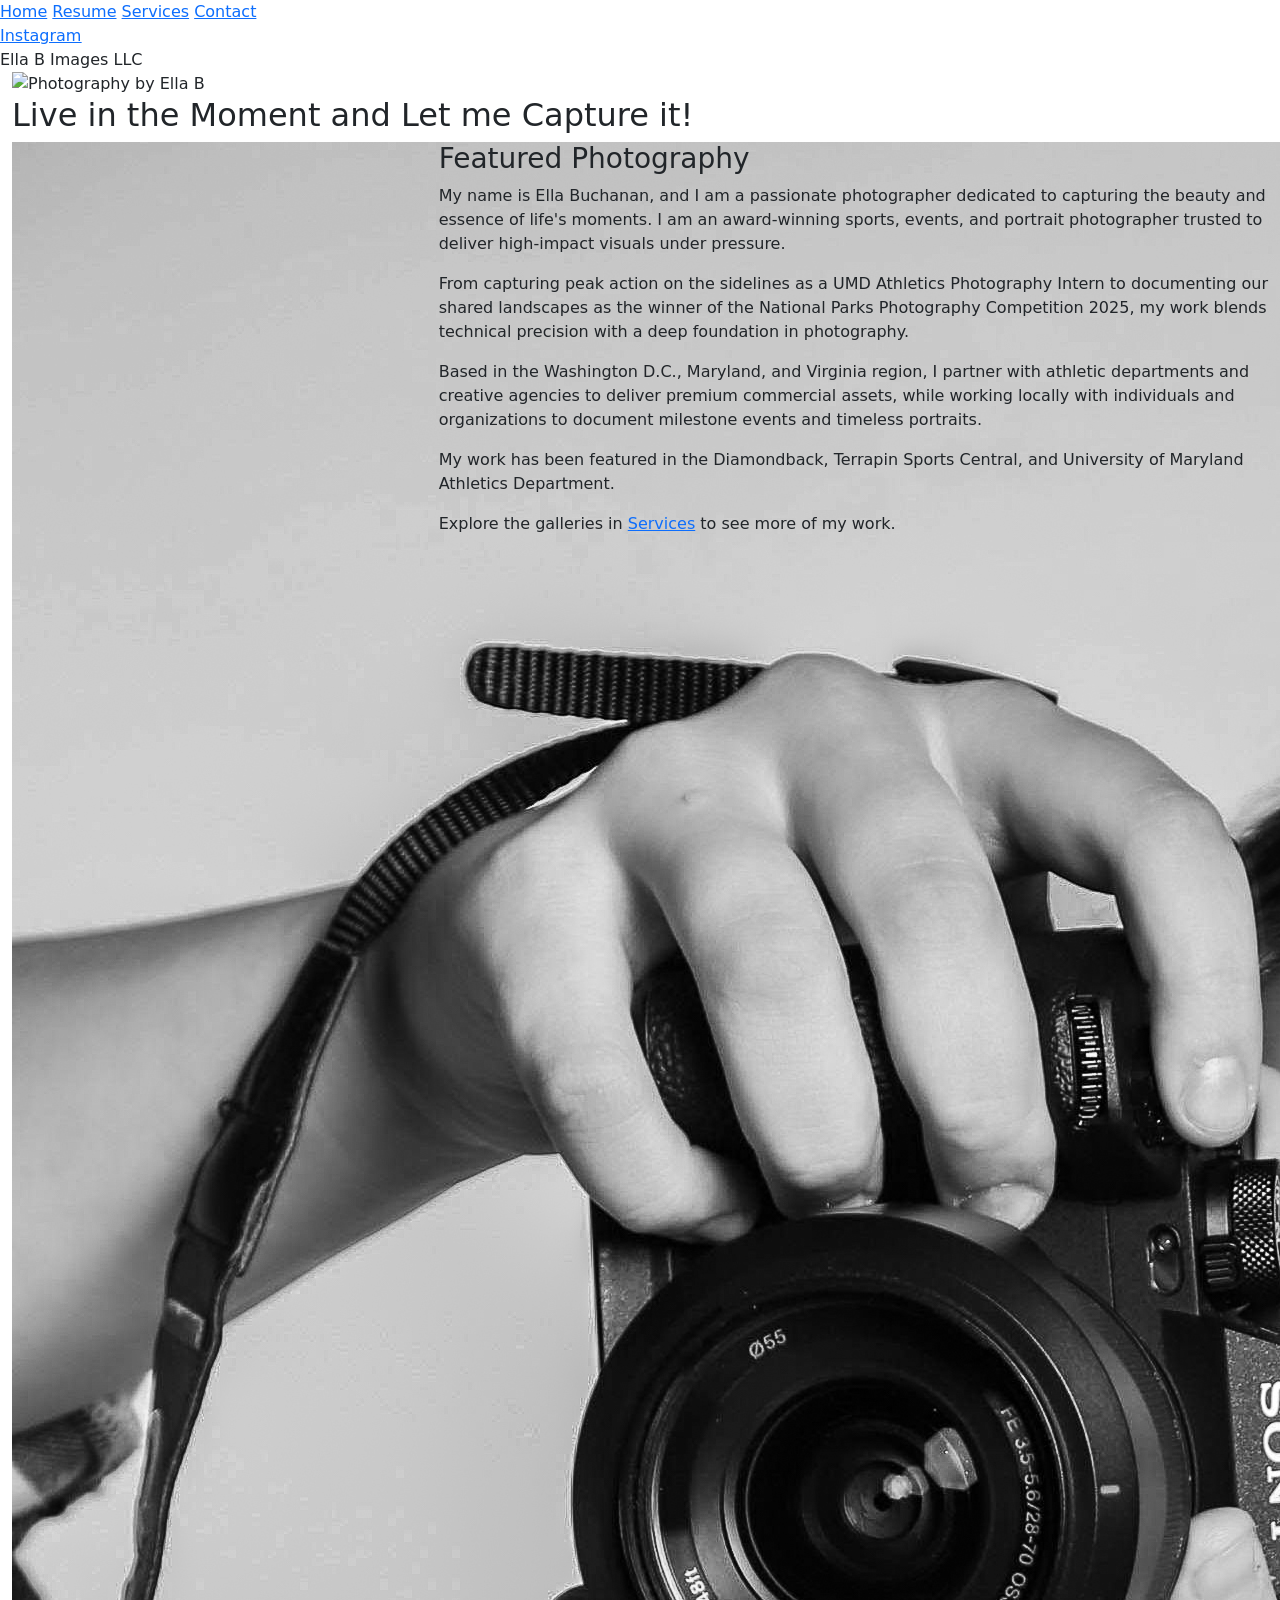
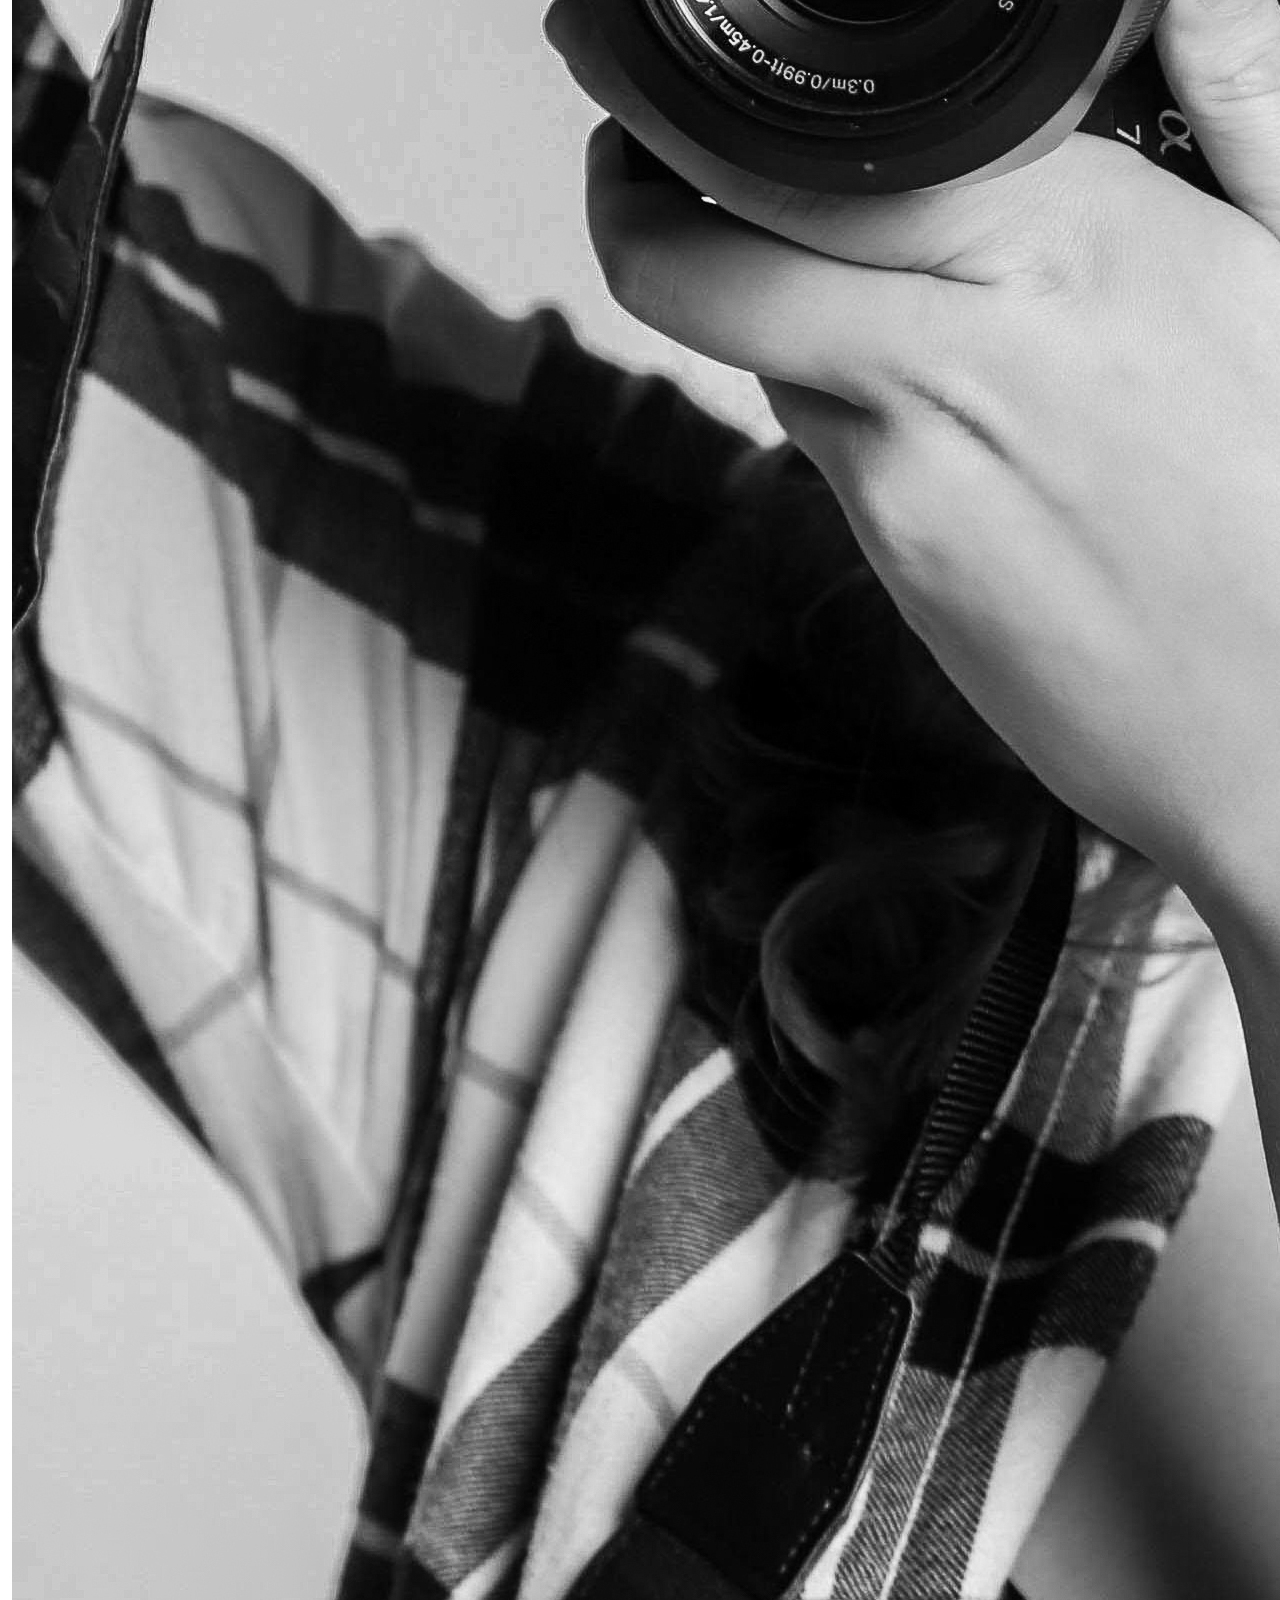
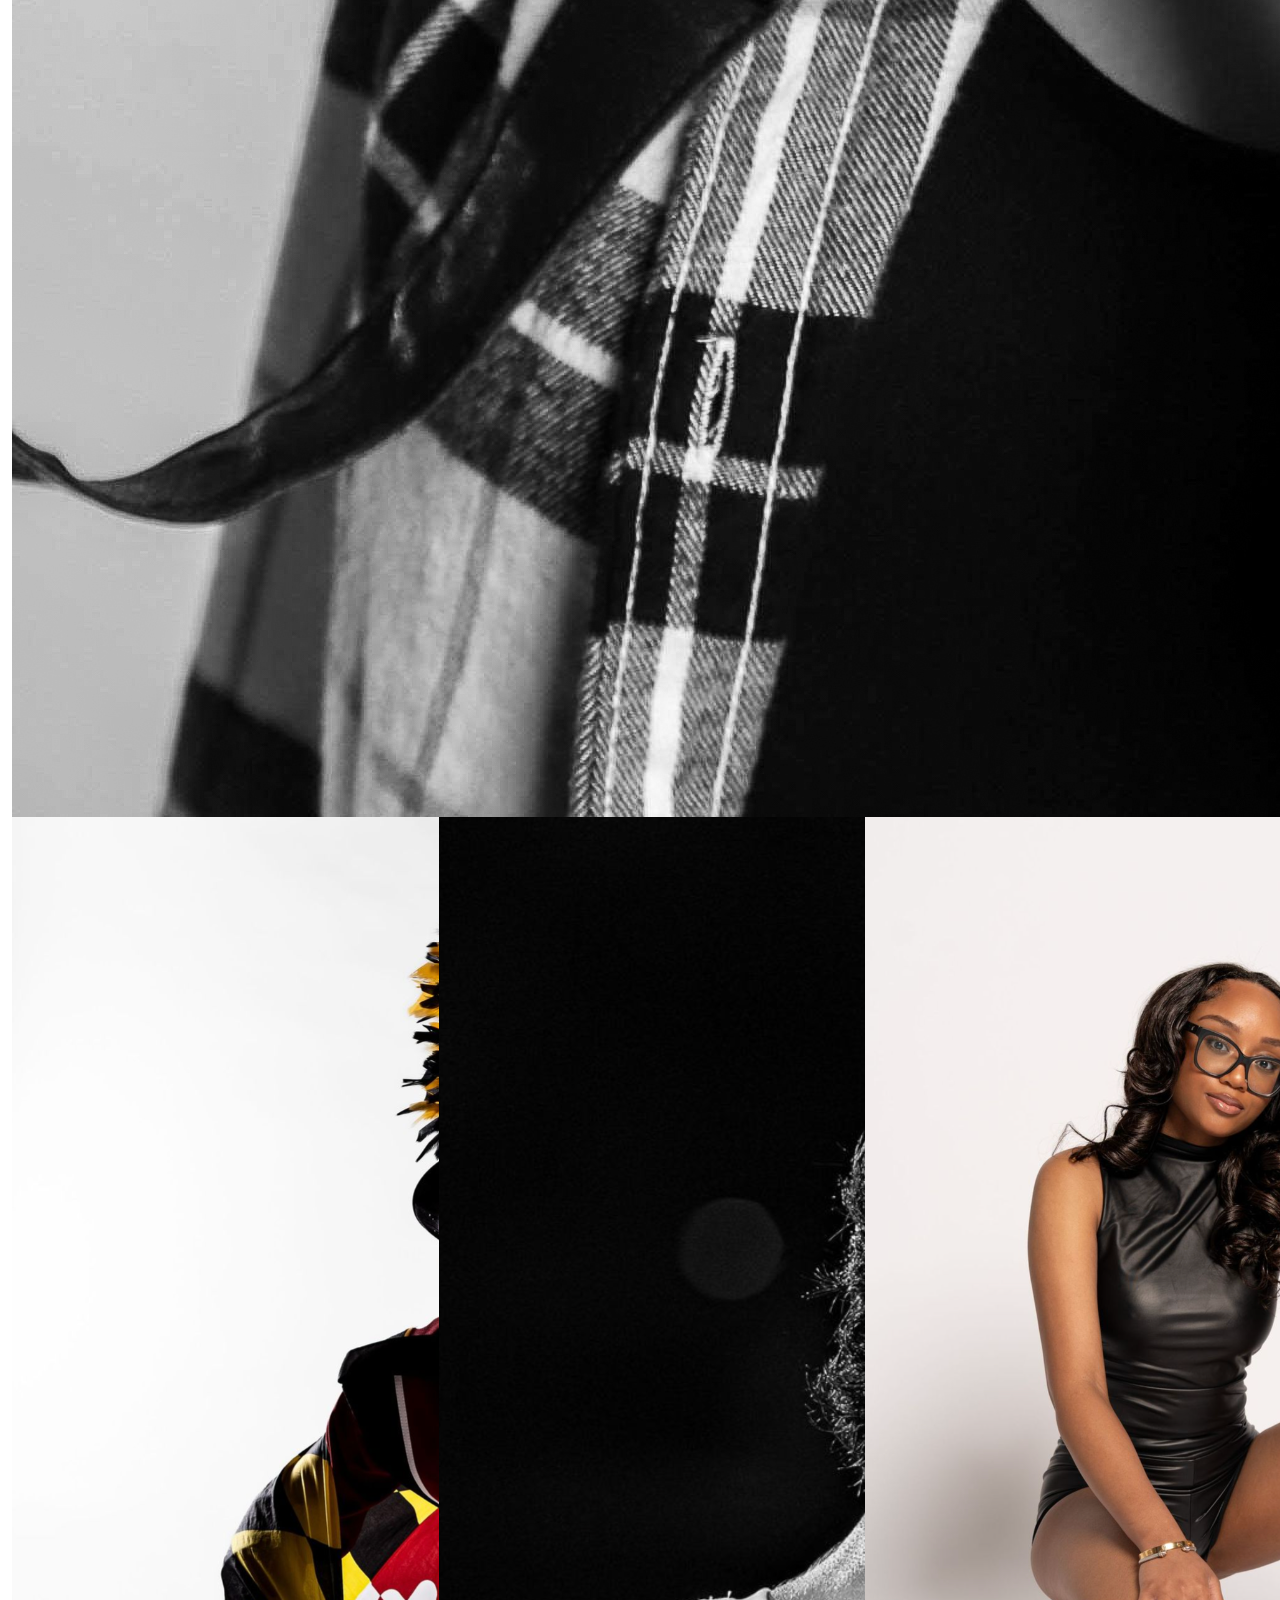
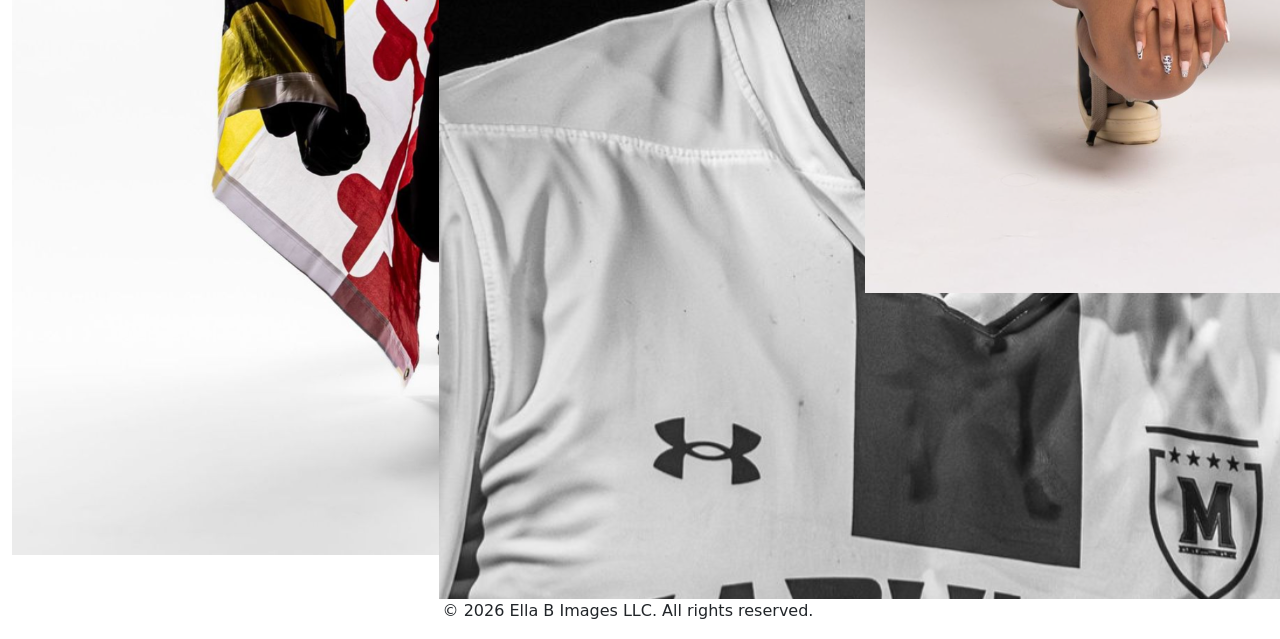
==== projects/Portfolio/index.html @ 908807fe "Portfolio" ====
<!DOCTYPE html>
<html lang="en">
<head>
    <meta charset="UTF-8">
    <meta name="viewport" content="width=device-width, initial-scale=1.0">
    <title>Ella Buchanan Portfolio</title>
    <meta name="description" content="Photography Website and Portfolio of Ella Buchanan">
    <link href="https://cdn.jsdelivr.net/npm/bootstrap@5.3.8/dist/css/bootstrap.min.css" rel="stylesheet"
        integrity="sha384-sRIl4kxILFvY47J16cr9ZwB07vP4J8+LH7qKQnuqkuIAvNWLzeN8tE5YBujZqJLB" crossorigin="anonymous">
    <link rel="stylesheet" href="site/css/style.css">
    <script src="https://cdn.jsdelivr.net/npm/@popperjs/core@2.11.8/dist/umd/popper.min.js"
        integrity="sha384-I7E8VVD/ismYTF4hNIPjVp/Zjvgyol6VFvRkX/vR+Vc4jQkC+hVqc2pM8ODewa9r"
        crossorigin="anonymous"></script>
    <script src="https://cdn.jsdelivr.net/npm/bootstrap@5.3.8/dist/js/bootstrap.min.js"
        integrity="sha384-G/EV+4j2dNv+tEPo3++6LCgdCROaejBqfUeNjuKAiuXbjrxilcCdDz6ZAVfHWe1Y"
        crossorigin="anonymous"></script>
</head>
<body>
    <nav>
        <div class="nav-links">
            <a href="#">Home</a>
            <a href="Resume/">Resume</a>
            <a href="Services/">Services</a>
            <a href="Contact/">Contact</a>
        </div>
        <div class="nav-instagram">
            <a href="https://www.instagram.com/ellab_images/" target="_blank"><u>Instagram</u></a>
        </div>
        <div class="nav-brand">
            Ella B Images LLC
        </div>
    </nav>
    <section class="container-fluid bg-burgundy">
        <div class="row">
            <img src="/projects/Portfolio/Site/img/dance1.jpg" alt="Photography by Ella B" class="homepage-photo">
        </div>
        <h2>Live in the Moment and Let me Capture it!</h2>
    </section>
    <section class="container-fluid bg-cream">
        <div class="row">
            <div class="col-md-4">
                <img src="/projects/Portfolio/Site/img/Headshot.jpg" alt="Featured photography">
            </div>
            <div class="col-md-8">
                <h3>Featured Photography</h3>
                <p>
                    My name is Ella Buchanan, and I am a passionate photographer dedicated to capturing the beauty and
                    essence of life's moments. I am an award-winning sports, events, and portrait photographer trusted
                    to deliver high-impact visuals under pressure.
                </p>
                <p> From capturing peak action on the sidelines as a UMD Athletics Photography Intern to documenting our
                    shared landscapes as the winner of the National Parks Photography Competition 2025, my work blends
                    technical precision with a deep foundation in photography.
                </p>
                <p>
                    Based in the Washington D.C., Maryland, and Virginia region, I partner with athletic departments and
                    creative agencies to deliver premium commercial assets, while working locally with individuals and
                    organizations to document milestone events and timeless portraits.
                </p>
                <p>My work has been featured in the Diamondback, Terrapin Sports Central, and University of Maryland
                    Athletics Department.
                <p>Explore the galleries in <a href="/projects/Portfolio/Services/index.html">Services</a> to see more
                    of my work.</p>
            </div>
        </div>
    </section>
    <section class="container-fluid bg-burgundy">
        <div class="row">
            <div class="col-md-4">
                <img src="/projects/Portfolio/Site/img/band1.jpg" class="featured-photo photo-border"
                    alt="Featured photo 1">
            </div>
            <div class="col-md-4">
                <img src="/projects/Portfolio/Site/img/soccer1.jpg" class="featured-photo photo-border"
                    alt="Featured photo 2">
            </div>
            <div class="col-md-4">
                <img src="/projects/Portfolio/Site/img/bailei1.jpg" class="featured-photo photo-border"
                    alt="Featured photo 3">
            </div>
        </div>
    </section>
    <footer class="container-fluid bg-cream text-cream">
        <div class="row">
            <div class="row">
                <div class="col-12 text-center">
                    <p>&copy; 2026 Ella B Images LLC. All rights reserved.</p>
                </div>
            </div>
    </footer>
</body>
</html>
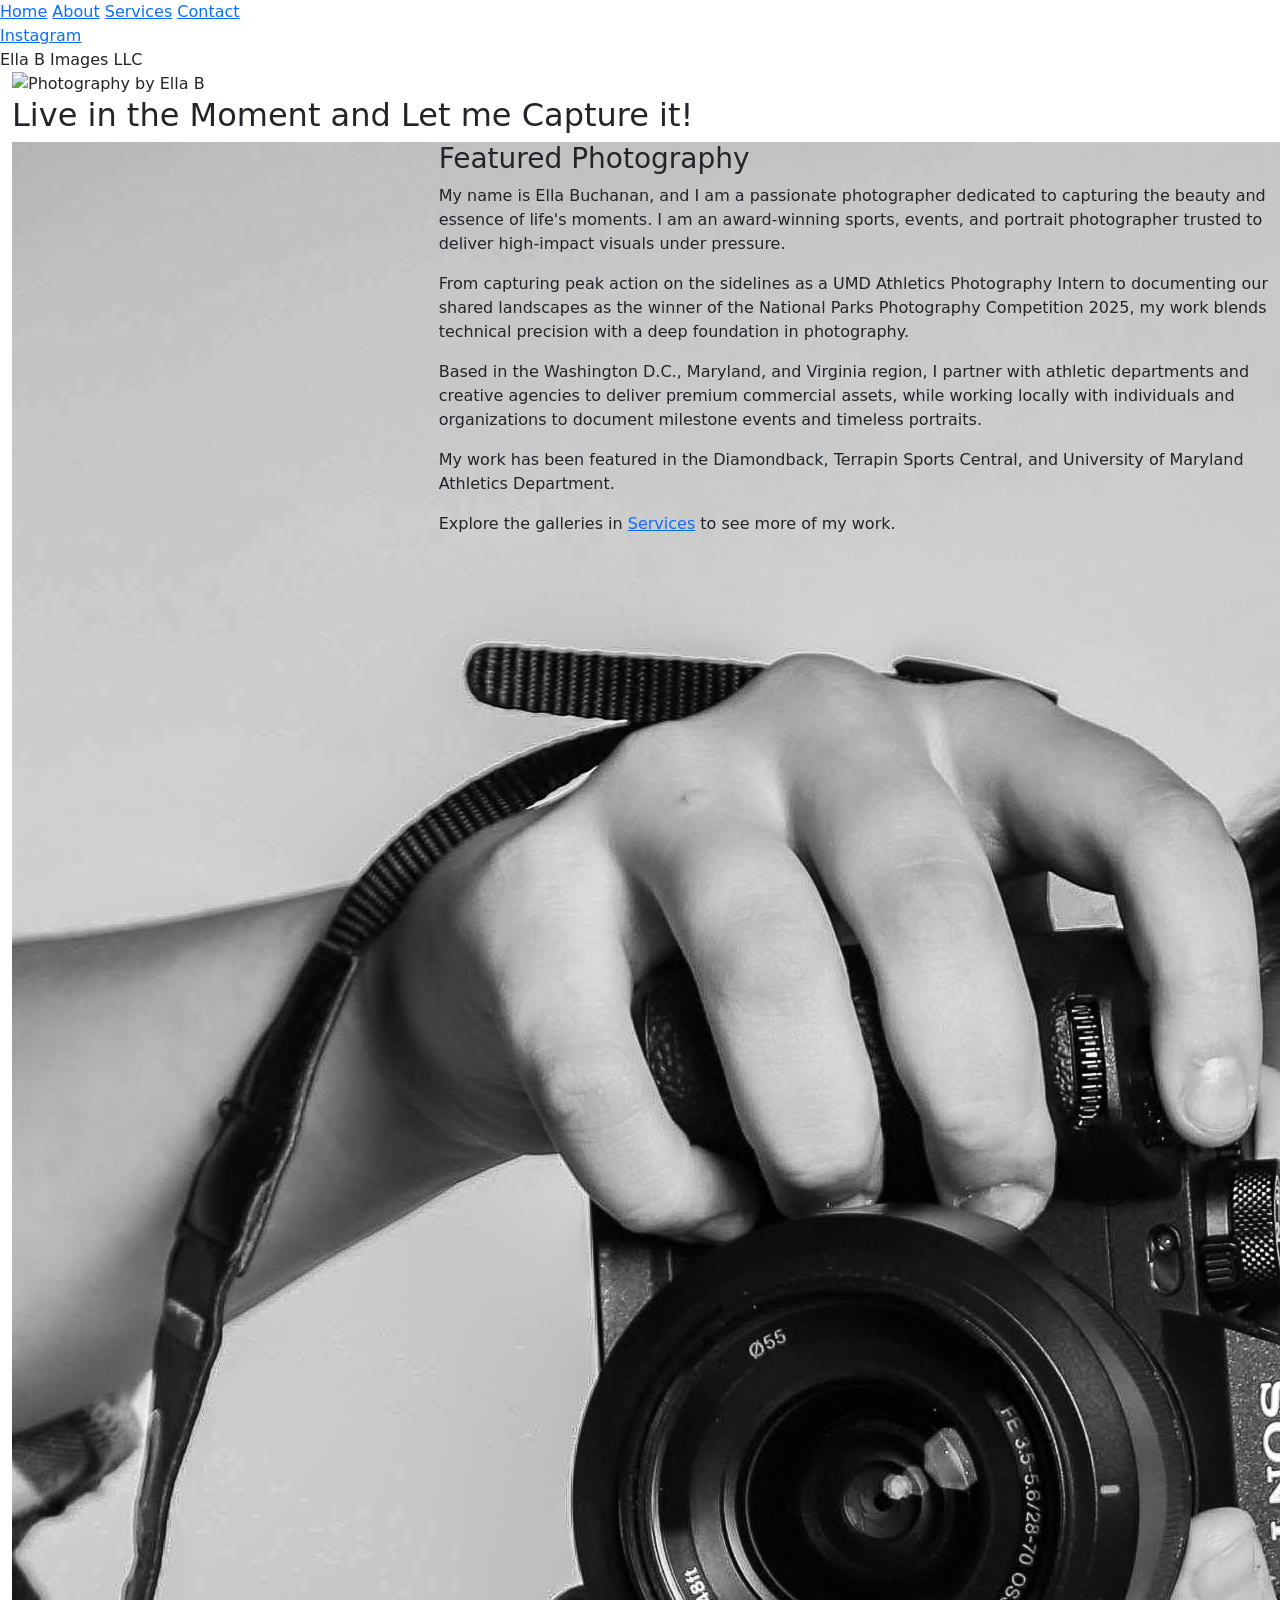
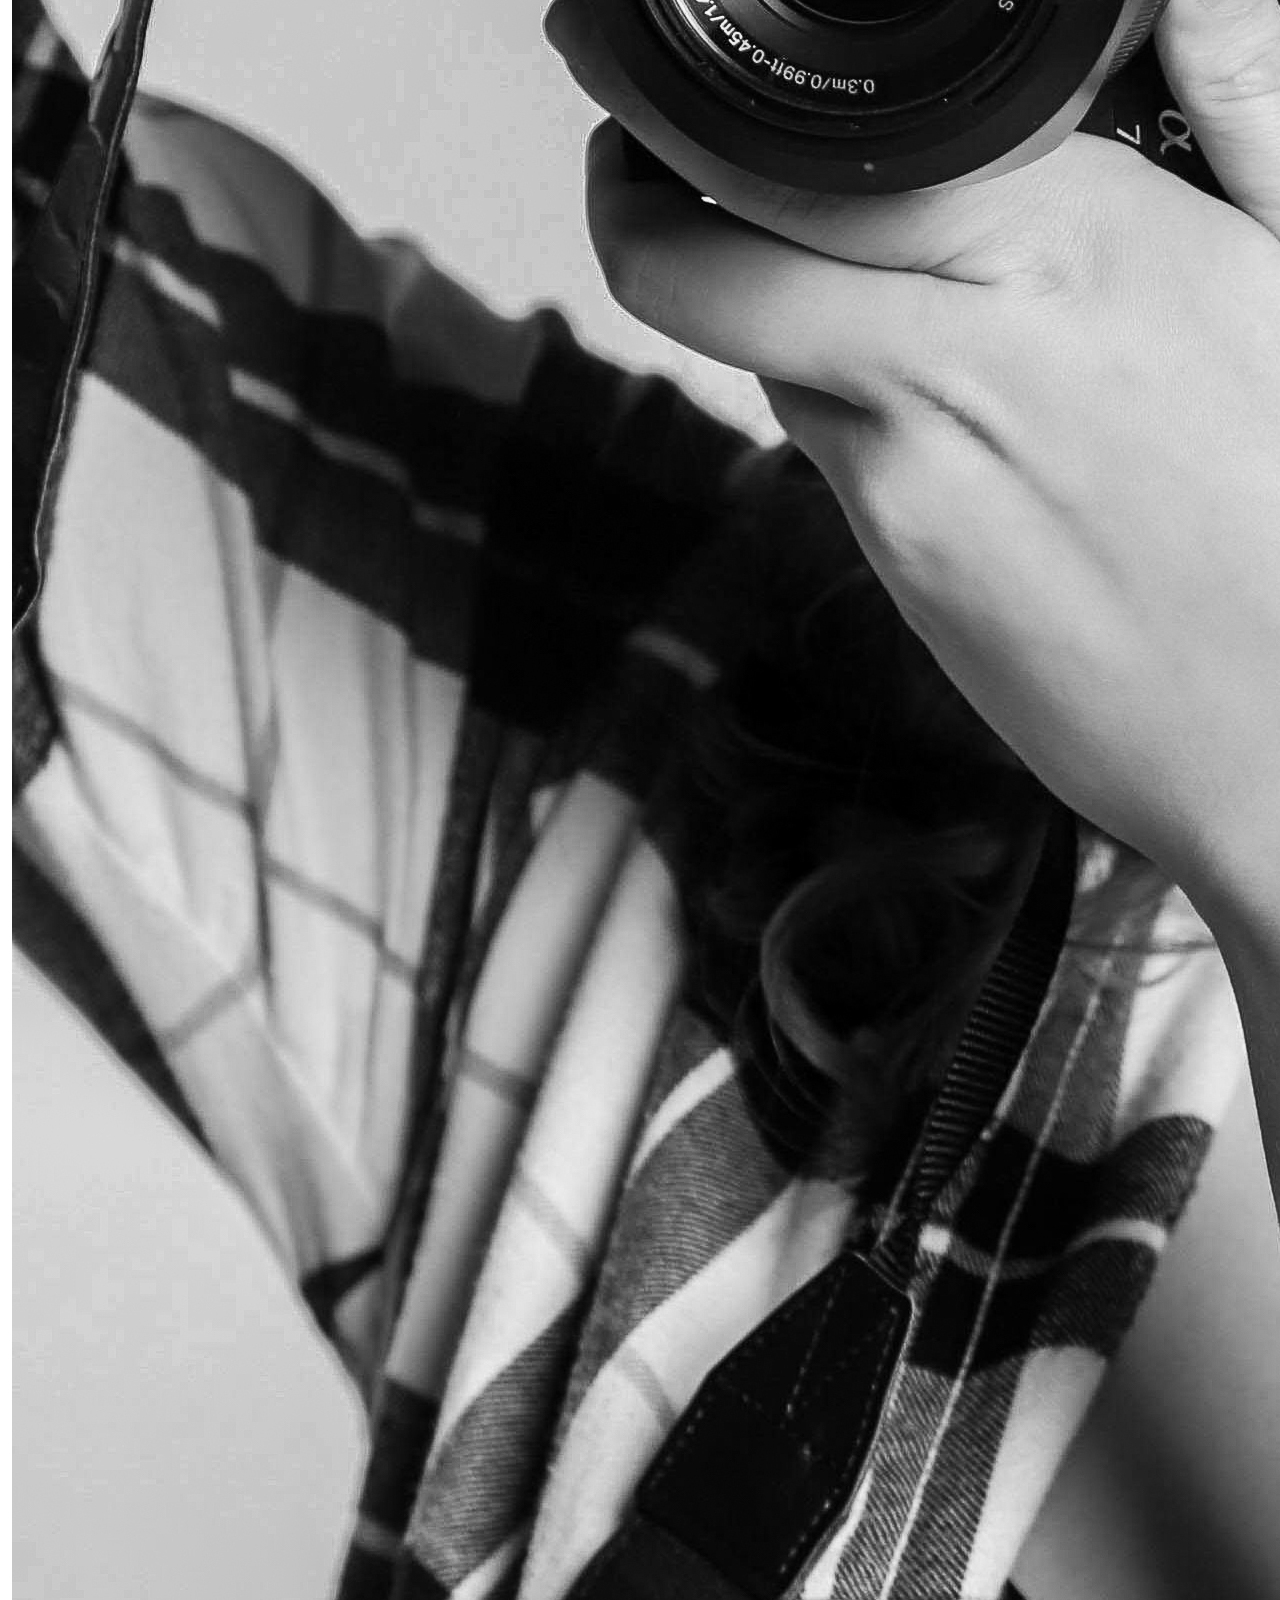
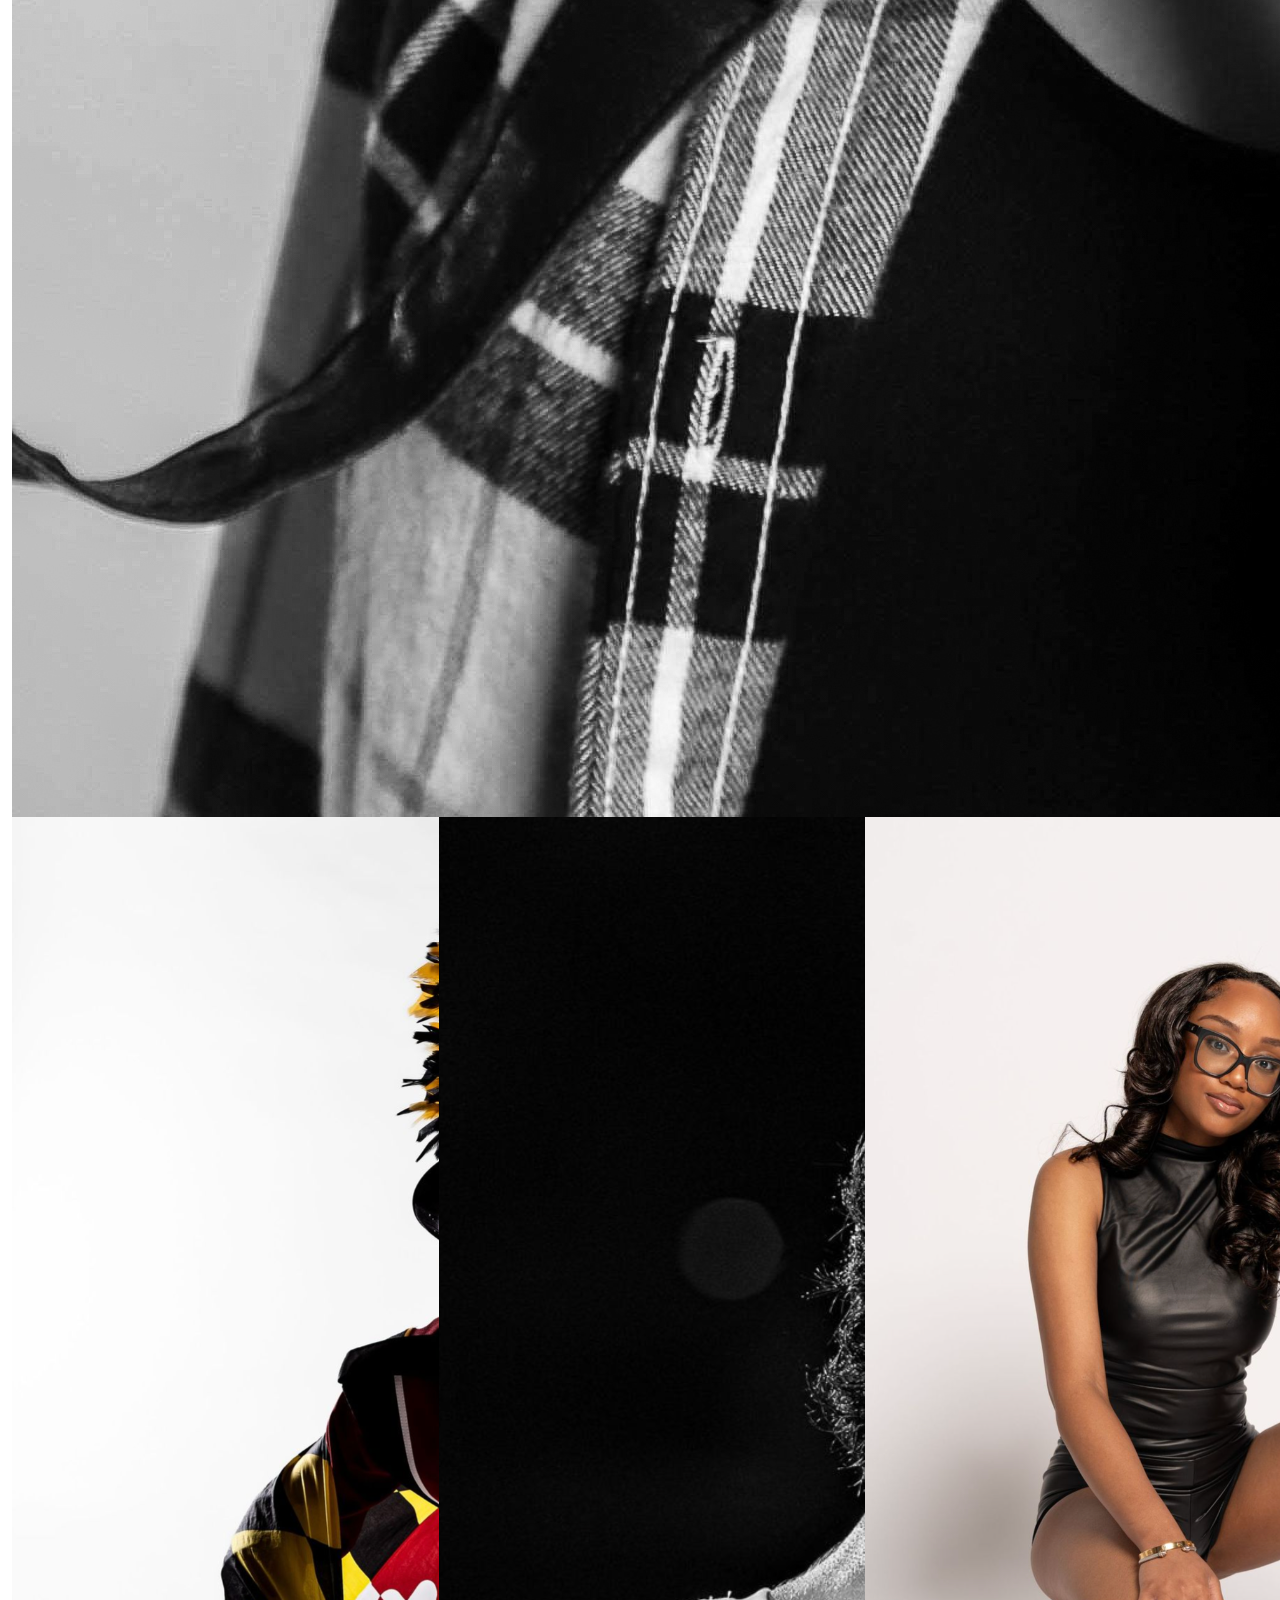
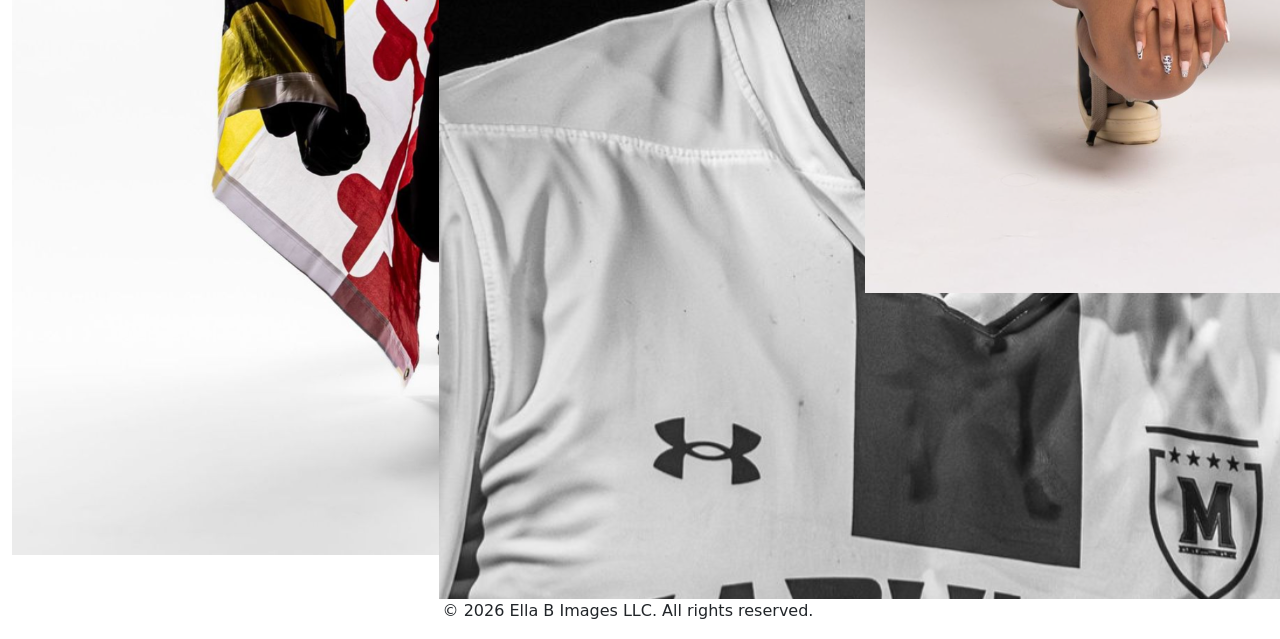
==== commit 6bf86923: "portfolio" ====
--- a/projects/Portfolio/index.html
+++ b/projects/Portfolio/index.html
@@ -19,7 +19,7 @@
     <nav>
         <div class="nav-links">
             <a href="#">Home</a>
-            <a href="Resume/">Resume</a>
+            <a href="About/">About</a>
             <a href="Services/">Services</a>
             <a href="Contact/">Contact</a>
         </div>
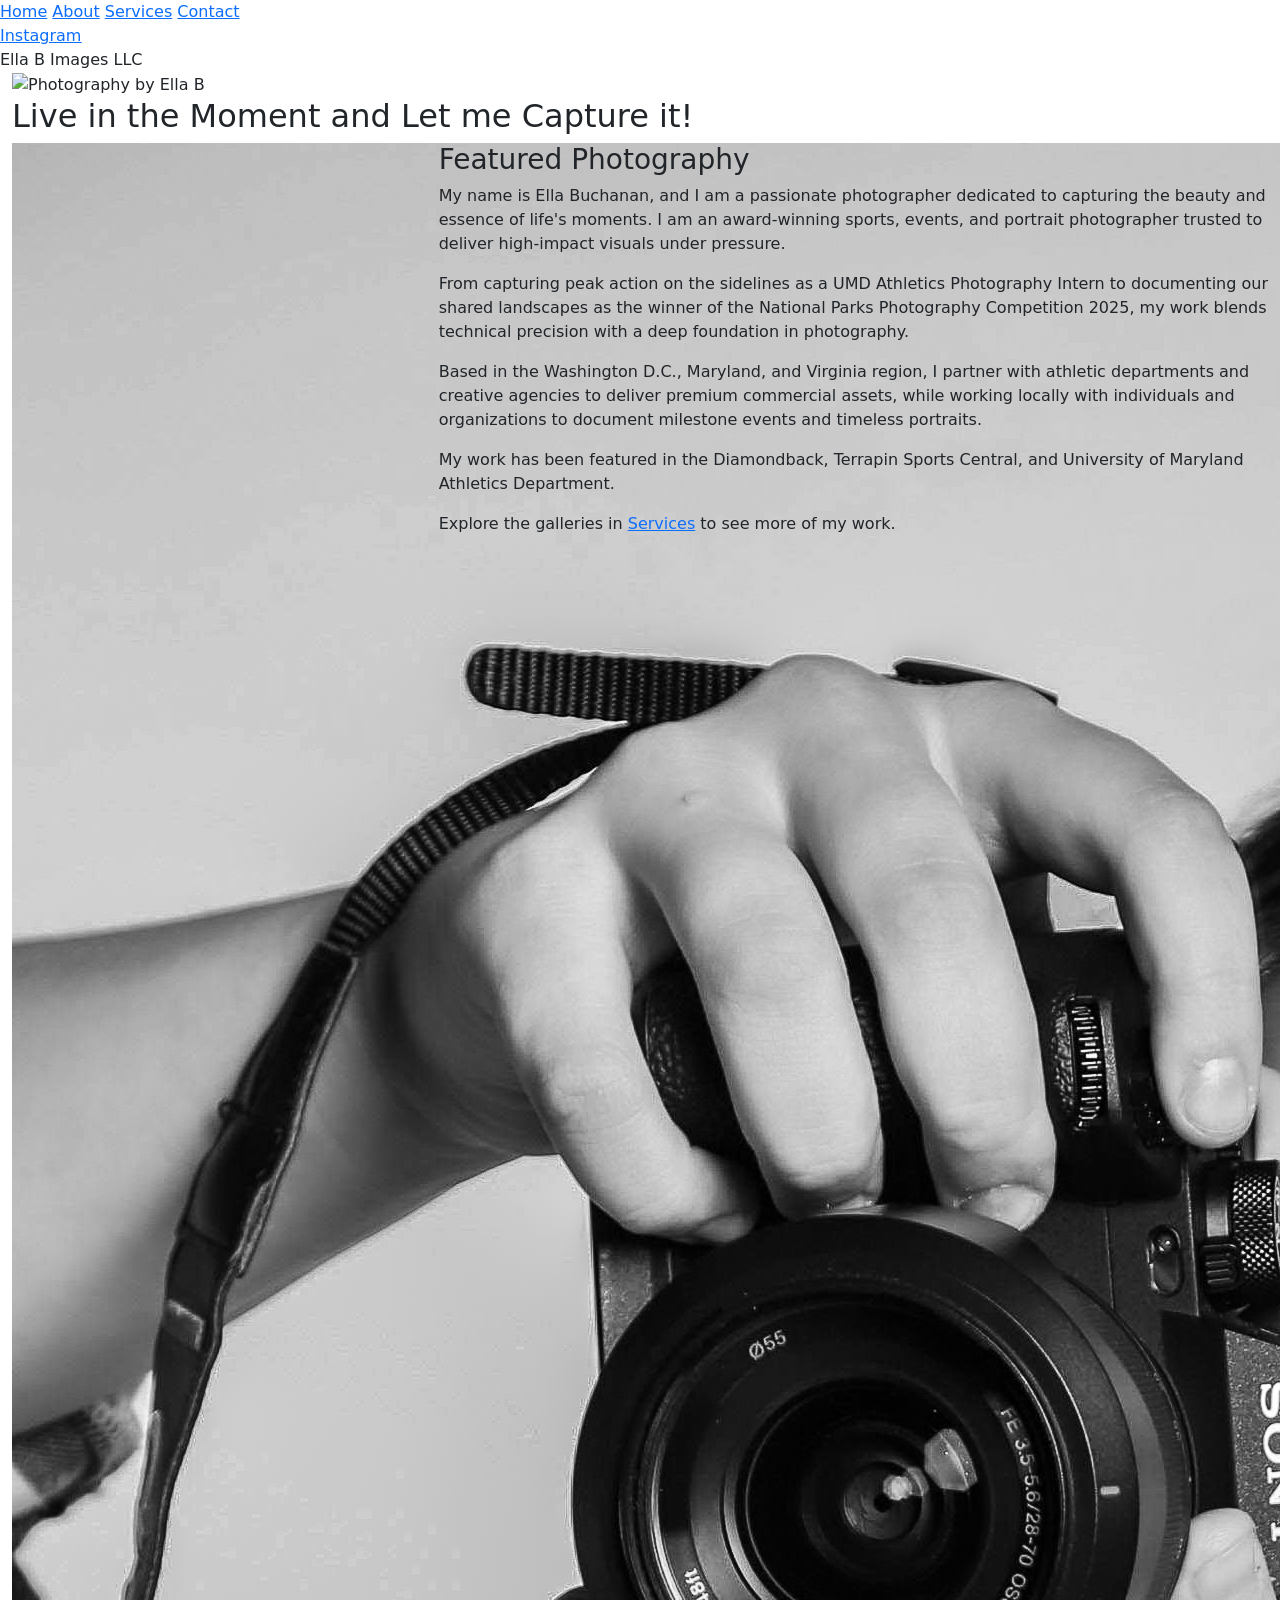
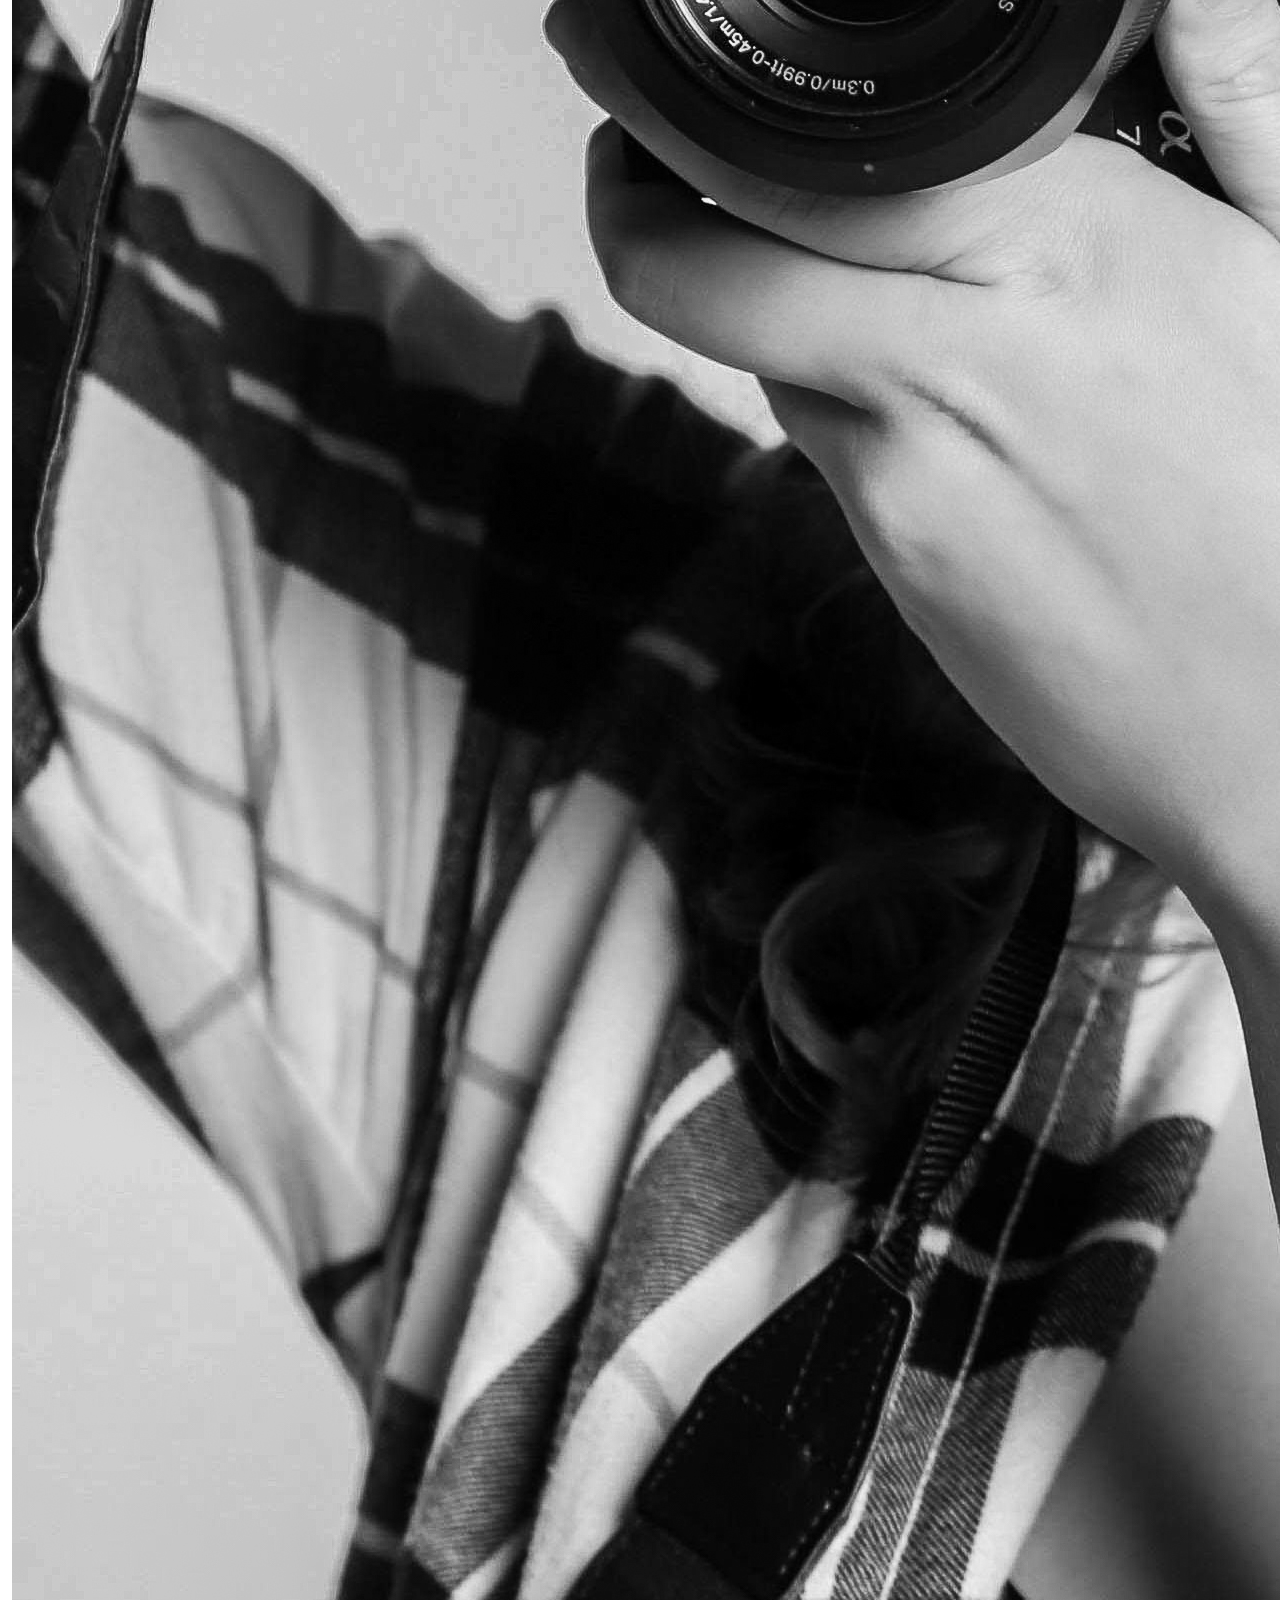
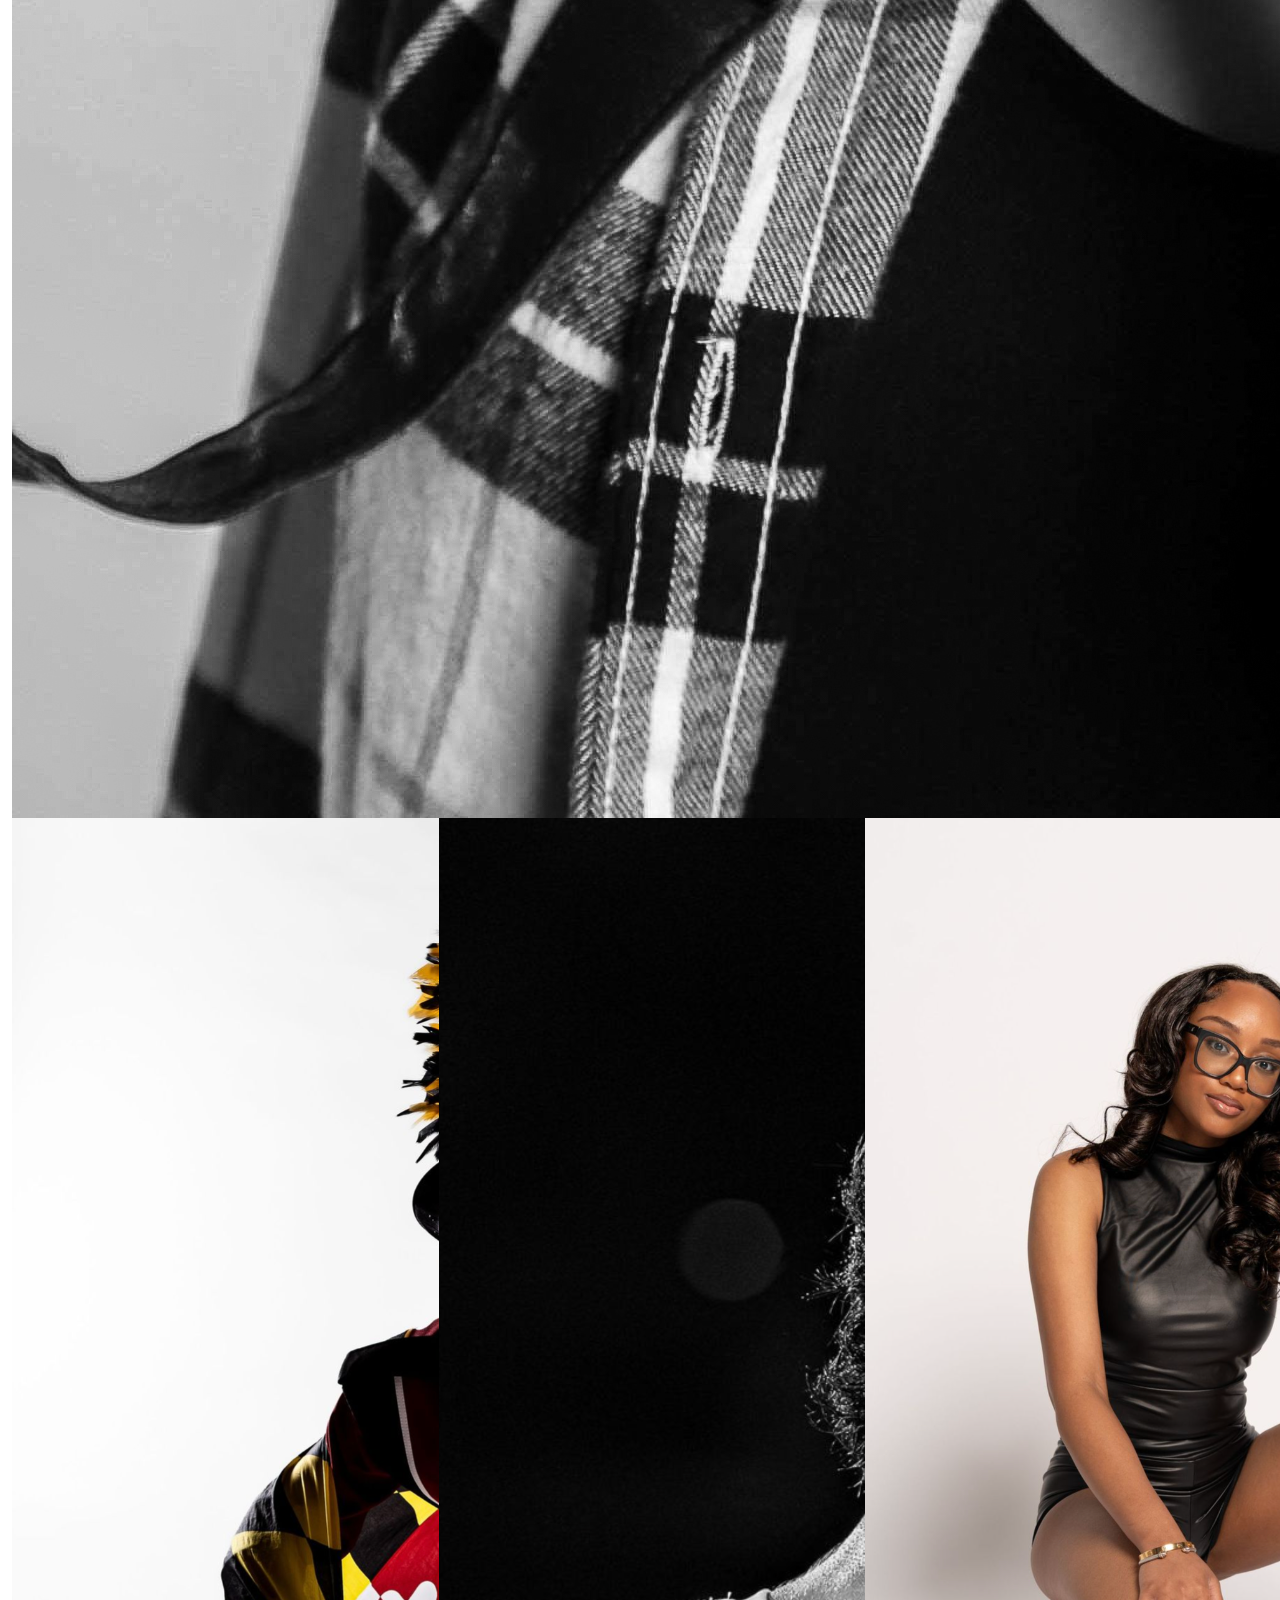
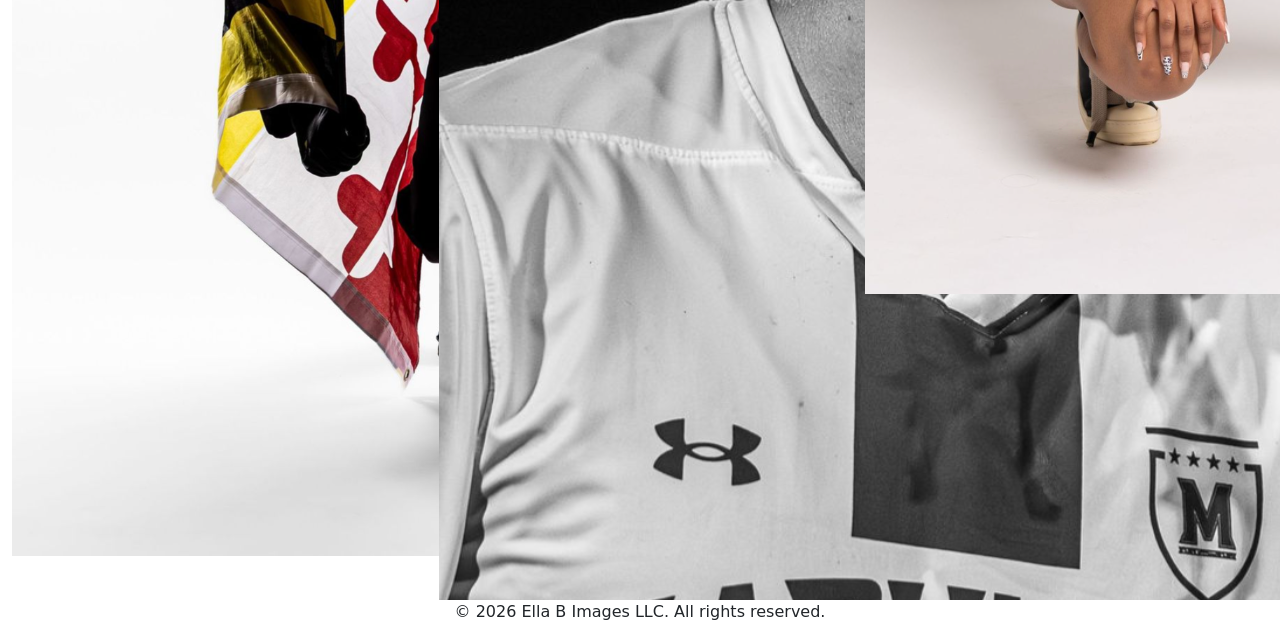
==== commit 67b367e5: "portfolio" ====
--- a/projects/Portfolio/index.html
+++ b/projects/Portfolio/index.html
@@ -1,5 +1,6 @@
 <!DOCTYPE html>
 <html lang="en">
+
 <head>
     <meta charset="UTF-8">
     <meta name="viewport" content="width=device-width, initial-scale=1.0">
@@ -15,6 +16,7 @@
         integrity="sha384-G/EV+4j2dNv+tEPo3++6LCgdCROaejBqfUeNjuKAiuXbjrxilcCdDz6ZAVfHWe1Y"
         crossorigin="anonymous"></script>
 </head>
+
 <body>
     <nav>
         <div class="nav-links">
@@ -31,9 +33,7 @@
         </div>
     </nav>
     <section class="container-fluid bg-burgundy">
-        <div class="row">
-            <img src="/projects/Portfolio/Site/img/dance1.jpg" alt="Photography by Ella B" class="homepage-photo">
-        </div>
+        <img src="/projects/Portfolio/Site/img/dance1.jpg" alt="Photography by Ella B" class="homepage-photo">
         <h2>Live in the Moment and Let me Capture it!</h2>
     </section>
     <section class="container-fluid bg-cream">
@@ -57,36 +57,35 @@
                     creative agencies to deliver premium commercial assets, while working locally with individuals and
                     organizations to document milestone events and timeless portraits.
                 </p>
-                <p>My work has been featured in the Diamondback, Terrapin Sports Central, and University of Maryland
-                    Athletics Department.
-                <p>Explore the galleries in <a href="/projects/Portfolio/Services/index.html">Services</a> to see more
-                    of my work.</p>
+                <p>
+                    My work has been featured in the Diamondback, Terrapin Sports Central,
+                    and University of Maryland Athletics Department.
+                </p>
+
+                <p>
+                    Explore the galleries in
+                    <a href="/projects/Portfolio/Services/index.html">Services</a>
+                    to see more of my work.
+                </p>
             </div>
         </div>
     </section>
     <section class="container-fluid bg-burgundy">
         <div class="row">
             <div class="col-md-4">
-                <img src="/projects/Portfolio/Site/img/band1.jpg" class="featured-photo photo-border"
-                    alt="Featured photo 1">
+                <img src="/projects/Portfolio/Site/img/band1.jpg" class="featured-photo" alt="Featured photo 1">
             </div>
             <div class="col-md-4">
-                <img src="/projects/Portfolio/Site/img/soccer1.jpg" class="featured-photo photo-border"
-                    alt="Featured photo 2">
+                <img src="/projects/Portfolio/Site/img/soccer1.jpg" class="featured-photo" alt="Featured photo 2">
             </div>
             <div class="col-md-4">
-                <img src="/projects/Portfolio/Site/img/bailei1.jpg" class="featured-photo photo-border"
-                    alt="Featured photo 3">
+                <img src="/projects/Portfolio/Site/img/bailei1.jpg" class="featured-photo" alt="Featured photo 3">
             </div>
         </div>
     </section>
-    <footer class="container-fluid bg-cream text-cream">
-        <div class="row">
-            <div class="row">
-                <div class="col-12 text-center">
-                    <p>&copy; 2026 Ella B Images LLC. All rights reserved.</p>
-                </div>
-            </div>
+    <footer class="bg-cream text-center">
+        <p>&copy; 2026 Ella B Images LLC. All rights reserved.</p>
     </footer>
 </body>
+
 </html>
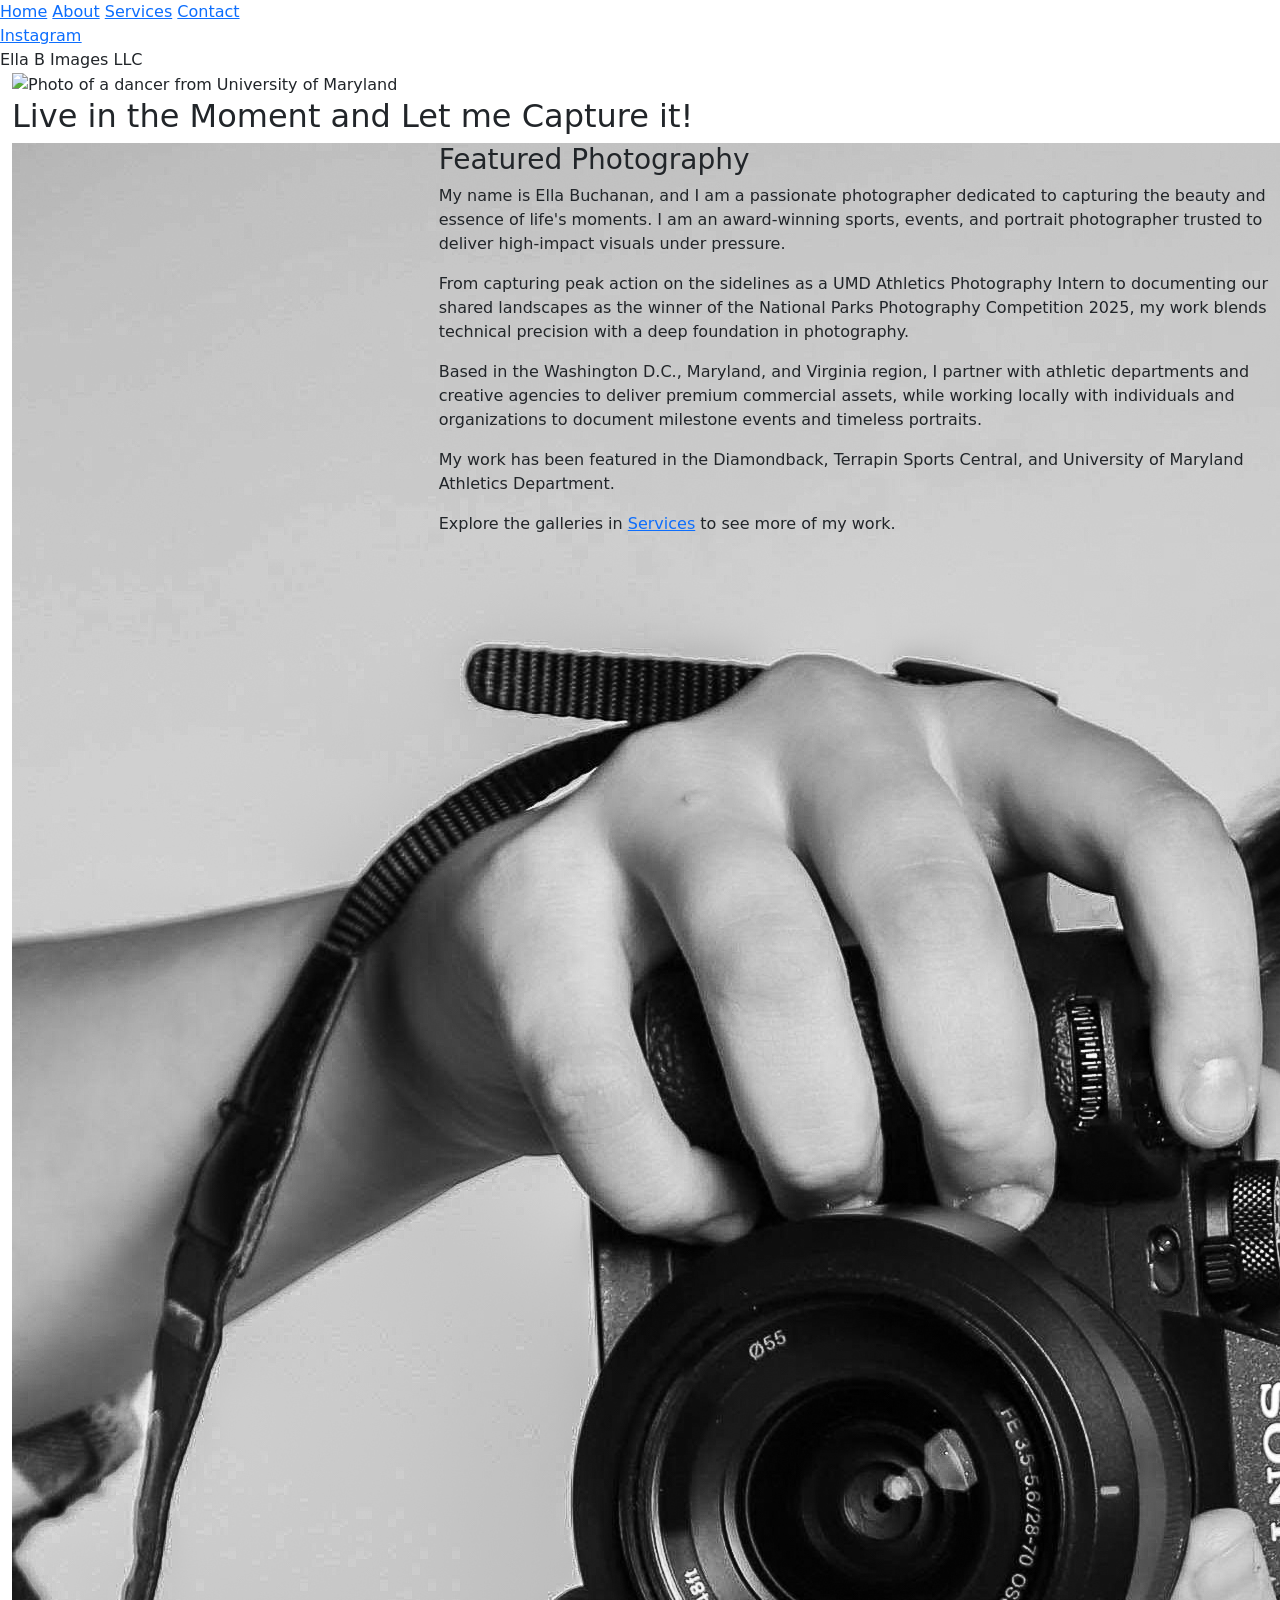
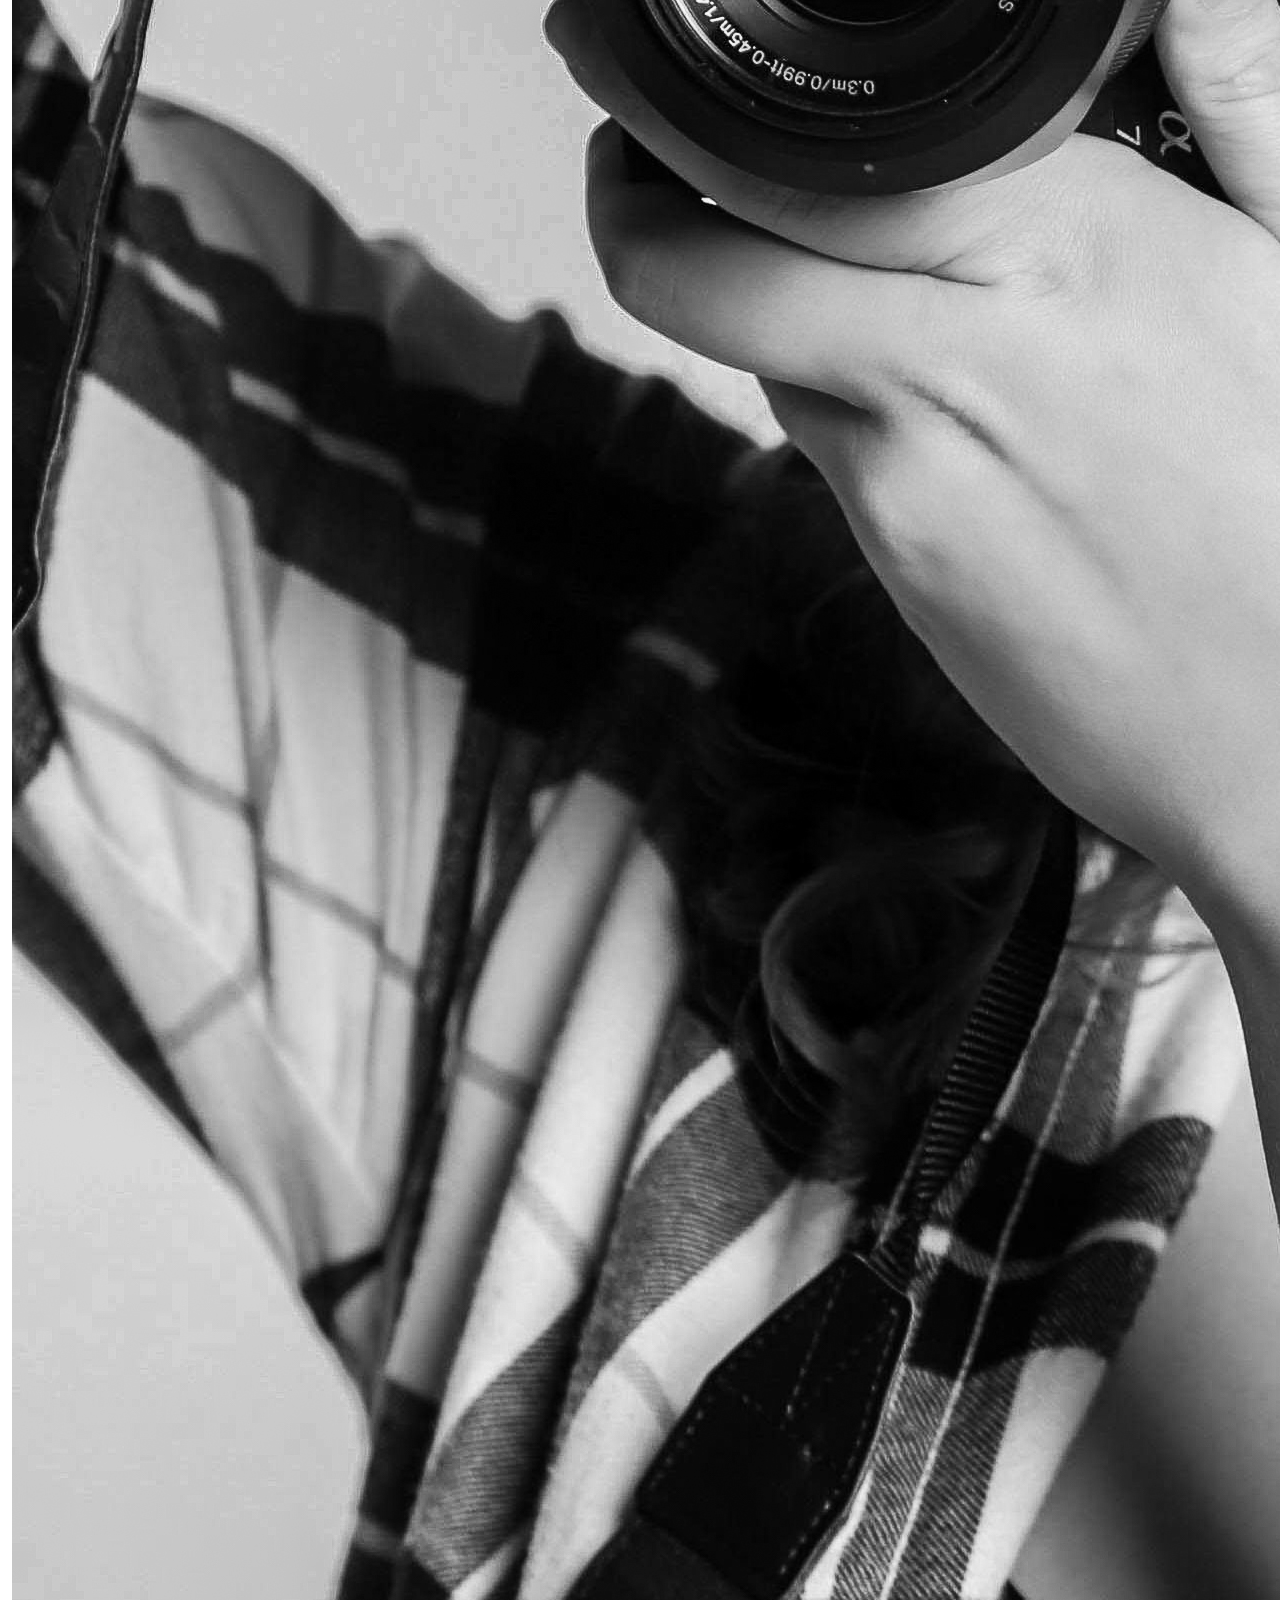
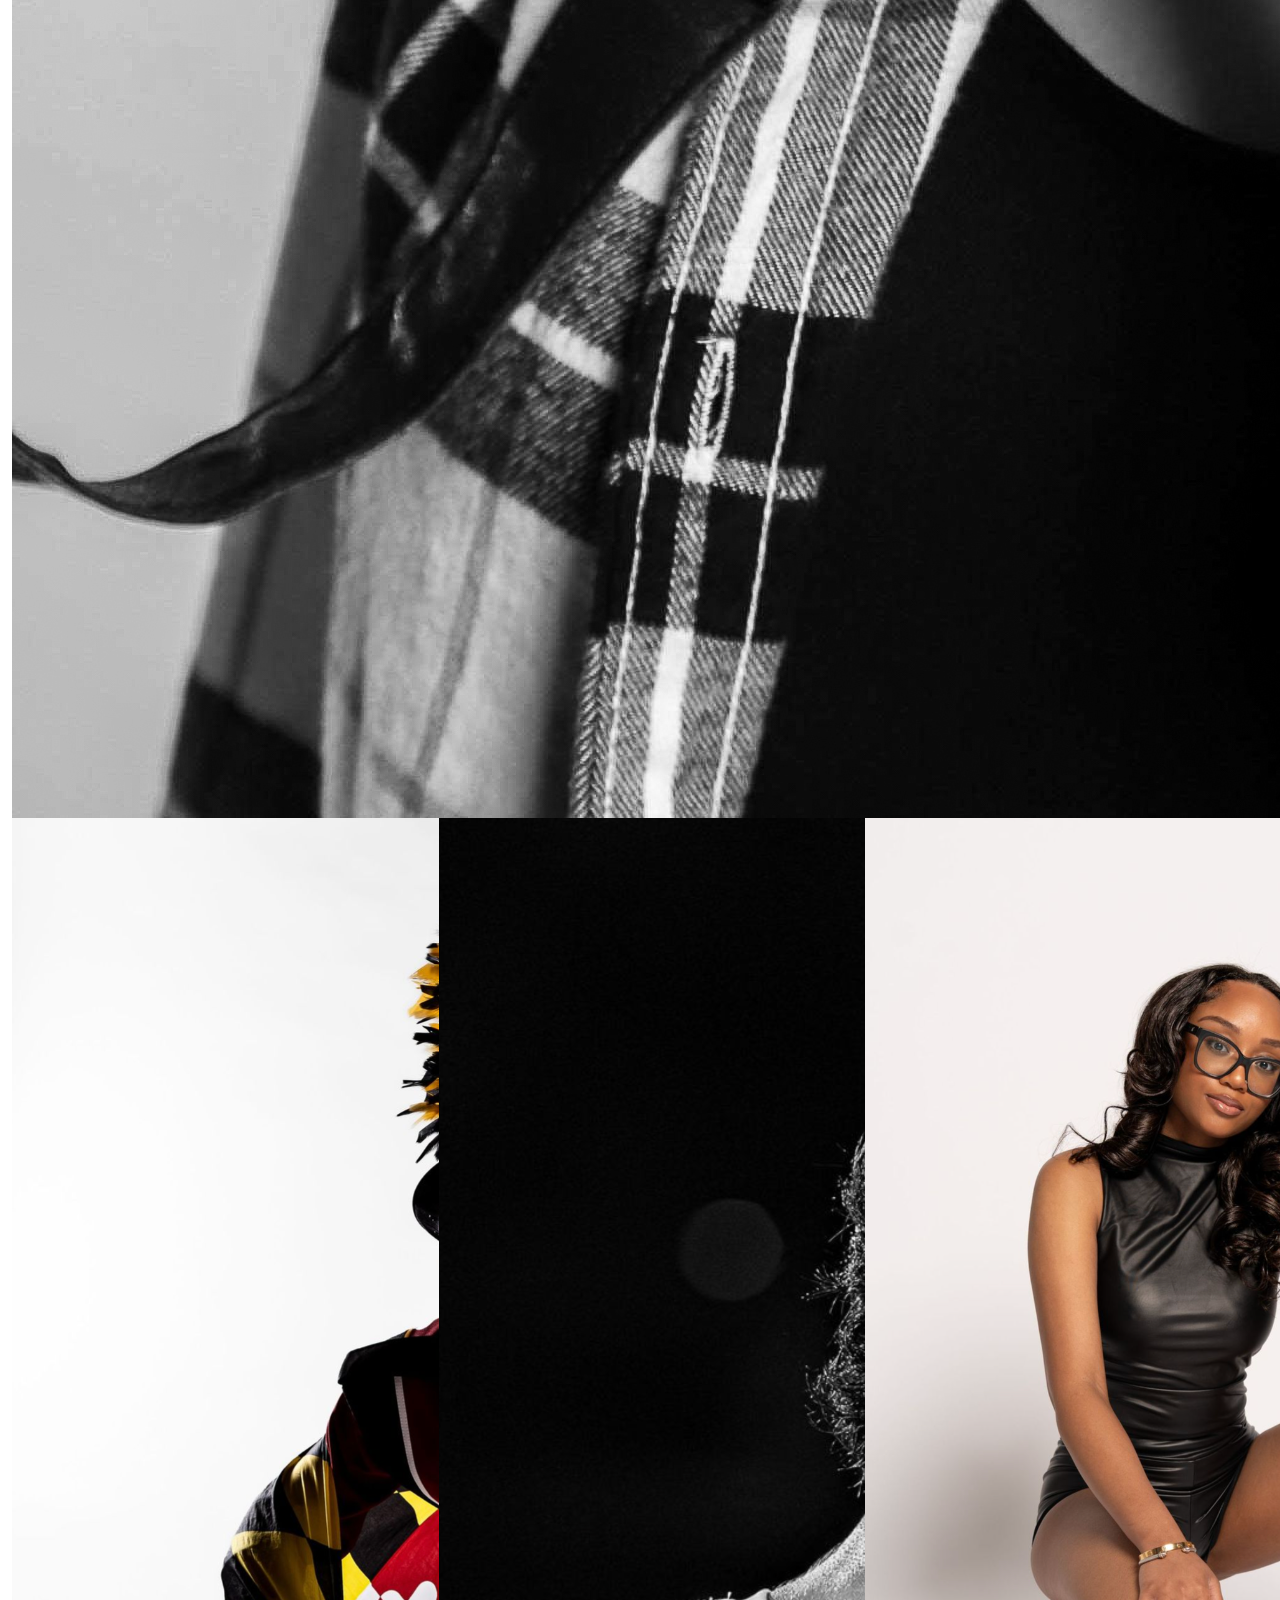
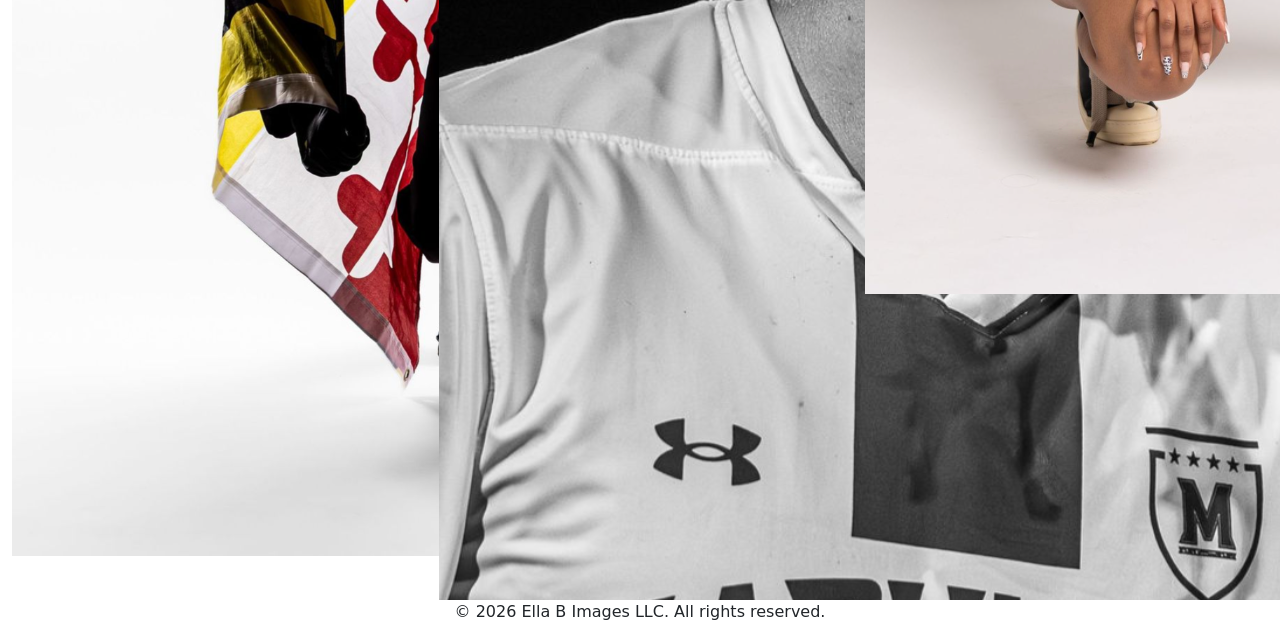
==== commit 750248e1: "portfolio" ====
--- a/projects/Portfolio/index.html
+++ b/projects/Portfolio/index.html
@@ -33,53 +33,43 @@
         </div>
     </nav>
     <section class="container-fluid bg-burgundy">
-        <img src="/projects/Portfolio/Site/img/dance1.jpg" alt="Photography by Ella B" class="homepage-photo">
+        <img src="/projects/Portfolio/Site/img/dance1.jpg" alt="Photo of a dancer from University of Maryland">
         <h2>Live in the Moment and Let me Capture it!</h2>
     </section>
     <section class="container-fluid bg-cream">
         <div class="row">
             <div class="col-md-4">
-                <img src="/projects/Portfolio/Site/img/Headshot.jpg" alt="Featured photography">
+                <img src="/projects/Portfolio/Site/img/Headshot.jpg" alt="headshot of Ella Buchanan">
             </div>
             <div class="col-md-8">
                 <h3>Featured Photography</h3>
-                <p>
-                    My name is Ella Buchanan, and I am a passionate photographer dedicated to capturing the beauty and
+                <p> My name is Ella Buchanan, and I am a passionate photographer dedicated to capturing the beauty and
                     essence of life's moments. I am an award-winning sports, events, and portrait photographer trusted
-                    to deliver high-impact visuals under pressure.
-                </p>
+                    to deliver high-impact visuals under pressure. </p>
                 <p> From capturing peak action on the sidelines as a UMD Athletics Photography Intern to documenting our
                     shared landscapes as the winner of the National Parks Photography Competition 2025, my work blends
-                    technical precision with a deep foundation in photography.
-                </p>
-                <p>
-                    Based in the Washington D.C., Maryland, and Virginia region, I partner with athletic departments and
+                    technical precision with a deep foundation in photography. </p>
+                <p> Based in the Washington D.C., Maryland, and Virginia region, I partner with athletic departments and
                     creative agencies to deliver premium commercial assets, while working locally with individuals and
-                    organizations to document milestone events and timeless portraits.
-                </p>
-                <p>
-                    My work has been featured in the Diamondback, Terrapin Sports Central,
-                    and University of Maryland Athletics Department.
-                </p>
-
-                <p>
-                    Explore the galleries in
-                    <a href="/projects/Portfolio/Services/index.html">Services</a>
-                    to see more of my work.
-                </p>
+                    organizations to document milestone events and timeless portraits. </p>
+                <p> My work has been featured in the Diamondback, Terrapin Sports Central,
+                    and University of Maryland Athletics Department. </p>
+                <p> Explore the galleries in <a href="/projects/Portfolio/Services/index.html">Services</a> to see more
+                    of my work. </p>
             </div>
         </div>
     </section>
     <section class="container-fluid bg-burgundy">
         <div class="row">
             <div class="col-md-4">
-                <img src="/projects/Portfolio/Site/img/band1.jpg" class="featured-photo" alt="Featured photo 1">
+                <img src="/projects/Portfolio/Site/img/band1.jpg" class="featured-photo" alt="MSOM Band Media Day">
             </div>
             <div class="col-md-4">
-                <img src="/projects/Portfolio/Site/img/soccer1.jpg" class="featured-photo" alt="Featured photo 2">
+                <img src="/projects/Portfolio/Site/img/soccer1.jpg" class="featured-photo"
+                    alt="Soccer game action shot">
             </div>
             <div class="col-md-4">
-                <img src="/projects/Portfolio/Site/img/bailei1.jpg" class="featured-photo" alt="Featured photo 3">
+                <img src="/projects/Portfolio/Site/img/bailei1.jpg" class="featured-photo" alt="Bailei Studio Portrait">
             </div>
         </div>
     </section>
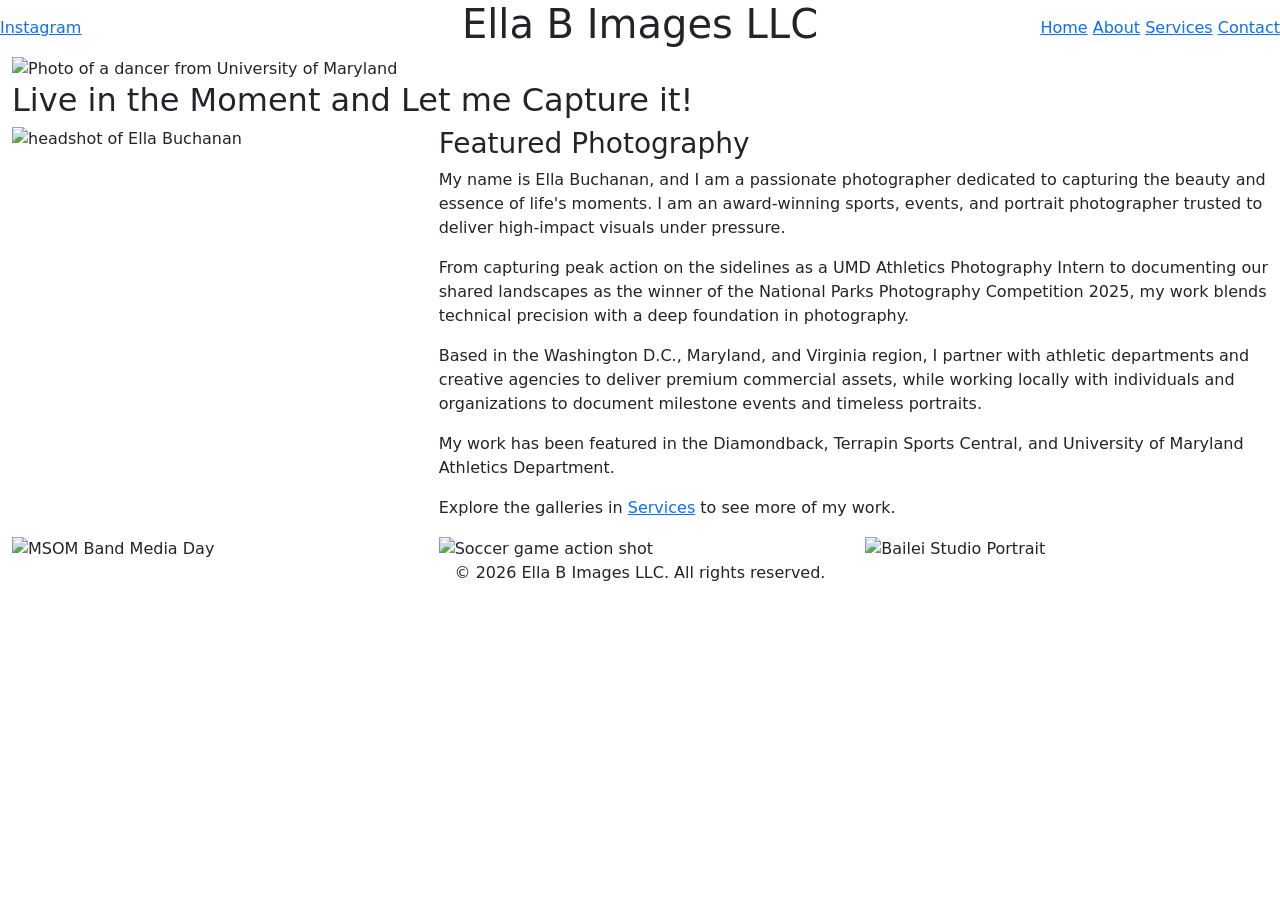
==== commit bbcf409c: "Portfolio Resubmission" ====
--- a/projects/Portfolio/index.html
+++ b/projects/Portfolio/index.html
@@ -5,6 +5,10 @@
     <meta charset="UTF-8">
     <meta name="viewport" content="width=device-width, initial-scale=1.0">
     <title>Ella Buchanan Portfolio</title>
+    <link rel="preconnect" href="https://fonts.googleapis.com">
+    <link rel="preconnect" href="https://fonts.gstatic.com" crossorigin>
+    <link href="https://fonts.googleapis.com/css2?family=Montserrat:ital,wght@0,100..900;1,100..900&display=swap"
+        rel="stylesheet">
     <meta name="description" content="Photography Website and Portfolio of Ella Buchanan">
     <link href="https://cdn.jsdelivr.net/npm/bootstrap@5.3.8/dist/css/bootstrap.min.css" rel="stylesheet"
         integrity="sha384-sRIl4kxILFvY47J16cr9ZwB07vP4J8+LH7qKQnuqkuIAvNWLzeN8tE5YBujZqJLB" crossorigin="anonymous">
@@ -18,61 +22,75 @@
 </head>
 
 <body>
-    <nav>
-        <div class="nav-links">
-            <a href="#">Home</a>
-            <a href="About/">About</a>
-            <a href="Services/">Services</a>
-            <a href="Contact/">Contact</a>
-        </div>
-        <div class="nav-instagram">
-            <a href="https://www.instagram.com/ellab_images/" target="_blank"><u>Instagram</u></a>
-        </div>
-        <div class="nav-brand">
-            Ella B Images LLC
-        </div>
-    </nav>
-    <section class="container-fluid bg-burgundy">
-        <img src="/projects/Portfolio/Site/img/dance1.jpg" alt="Photo of a dancer from University of Maryland">
-        <h2>Live in the Moment and Let me Capture it!</h2>
-    </section>
-    <section class="container-fluid bg-cream">
-        <div class="row">
+    <header>
+        <nav class="row align-items-center">
             <div class="col-md-4">
-                <img src="/projects/Portfolio/Site/img/Headshot.jpg" alt="headshot of Ella Buchanan">
+                <a href="https://www.instagram.com/ellab_images/" target="_blank"><u>Instagram</u></a>
             </div>
-            <div class="col-md-8">
-                <h3>Featured Photography</h3>
-                <p> My name is Ella Buchanan, and I am a passionate photographer dedicated to capturing the beauty and
-                    essence of life's moments. I am an award-winning sports, events, and portrait photographer trusted
-                    to deliver high-impact visuals under pressure. </p>
-                <p> From capturing peak action on the sidelines as a UMD Athletics Photography Intern to documenting our
-                    shared landscapes as the winner of the National Parks Photography Competition 2025, my work blends
-                    technical precision with a deep foundation in photography. </p>
-                <p> Based in the Washington D.C., Maryland, and Virginia region, I partner with athletic departments and
-                    creative agencies to deliver premium commercial assets, while working locally with individuals and
-                    organizations to document milestone events and timeless portraits. </p>
-                <p> My work has been featured in the Diamondback, Terrapin Sports Central,
-                    and University of Maryland Athletics Department. </p>
-                <p> Explore the galleries in <a href="/projects/Portfolio/Services/index.html">Services</a> to see more
-                    of my work. </p>
+            <div class="col-md-4 text-center">
+                <h1>Ella B Images LLC</h1>
             </div>
-        </div>
-    </section>
-    <section class="container-fluid bg-burgundy">
-        <div class="row">
-            <div class="col-md-4">
-                <img src="/projects/Portfolio/Site/img/band1.jpg" class="featured-photo" alt="MSOM Band Media Day">
+            <div class="col-md-4 text-end">
+                <a href="#">Home</a>
+                <a href="about/">About</a>
+                <a href="services/">Services</a>
+                <a href="contact/">Contact</a>
             </div>
-            <div class="col-md-4">
-                <img src="/projects/Portfolio/Site/img/soccer1.jpg" class="featured-photo"
-                    alt="Soccer game action shot">
+        </nav>
+    </header>
+
+    <main class="container-fluid">
+        <section>
+            <img src="/projects/portfolio/site/img/dance1.jpg" alt="Photo of a dancer from University of Maryland">
+            <h2>Live in the Moment and Let me Capture it!</h2>
+        </section>
+        <section class="bg-cream">
+            <div class="row">
+                <div class="col-md-4">
+                    <img src="/projects/portfolio/site/img/Headshot.jpg" alt="headshot of Ella Buchanan">
+                </div>
+                <div class="col-md-8">
+                    <h3>Featured Photography</h3>
+                    <p> My name is Ella Buchanan, and I am a passionate photographer dedicated to capturing the beauty
+                        and
+                        essence of life's moments. I am an award-winning sports, events, and portrait photographer
+                        trusted
+                        to deliver high-impact visuals under pressure. </p>
+                    <p> From capturing peak action on the sidelines as a UMD Athletics Photography Intern to documenting
+                        our
+                        shared landscapes as the winner of the National Parks Photography Competition 2025, my work
+                        blends
+                        technical precision with a deep foundation in photography. </p>
+                    <p> Based in the Washington D.C., Maryland, and Virginia region, I partner with athletic departments
+                        and
+                        creative agencies to deliver premium commercial assets, while working locally with individuals
+                        and
+                        organizations to document milestone events and timeless portraits. </p>
+                    <p> My work has been featured in the Diamondback, Terrapin Sports Central,
+                        and University of Maryland Athletics Department. </p>
+                    <p> Explore the galleries in <a href="/projects/portfolio/Services/index.html">Services</a> to see
+                        more
+                        of my work. </p>
+                </div>
             </div>
-            <div class="col-md-4">
-                <img src="/projects/Portfolio/Site/img/bailei1.jpg" class="featured-photo" alt="Bailei Studio Portrait">
+        </section>
+
+        <section>
+            <div class="row">
+                <div class="col-md-4">
+                    <img src="/projects/portfolio/site/img/band1.jpg" class="featured-photo" alt="MSOM Band Media Day">
+                </div>
+                <div class="col-md-4">
+                    <img src="/projects/portfolio/site/img/soccer1.jpg" class="featured-photo"
+                        alt="Soccer game action shot">
+                </div>
+                <div class="col-md-4">
+                    <img src="/projects/portfolio/site/img/bailei1.jpg" class="featured-photo"
+                        alt="Bailei Studio Portrait">
+                </div>
             </div>
-        </div>
-    </section>
+        </section>
+    </main>
     <footer class="bg-cream text-center">
         <p>&copy; 2026 Ella B Images LLC. All rights reserved.</p>
     </footer>
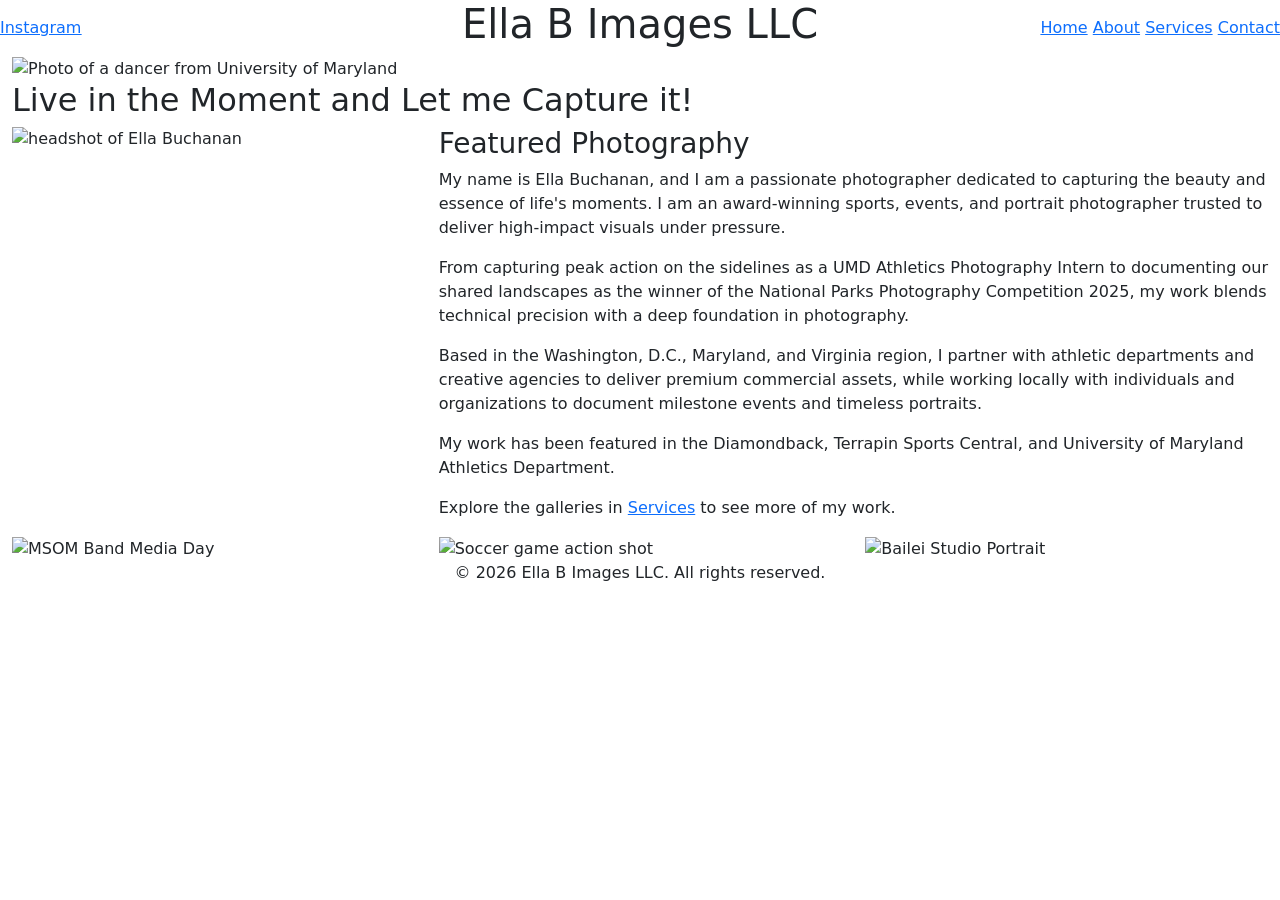
==== commit d11b1e47: "portfolio resubmission" ====
--- a/projects/Portfolio/index.html
+++ b/projects/Portfolio/index.html
@@ -47,7 +47,7 @@
         <section class="bg-cream">
             <div class="row">
                 <div class="col-md-4">
-                    <img src="/projects/portfolio/site/img/Headshot.jpg" alt="headshot of Ella Buchanan">
+                    <img src="/projects/portfolio/site/img/headshot.jpg" alt="headshot of Ella Buchanan">
                 </div>
                 <div class="col-md-8">
                     <h3>Featured Photography</h3>
@@ -61,14 +61,15 @@
                         shared landscapes as the winner of the National Parks Photography Competition 2025, my work
                         blends
                         technical precision with a deep foundation in photography. </p>
-                    <p> Based in the Washington D.C., Maryland, and Virginia region, I partner with athletic departments
+                    <p> Based in the Washington, D.C., Maryland, and Virginia region, I partner with athletic
+                        departments
                         and
                         creative agencies to deliver premium commercial assets, while working locally with individuals
                         and
                         organizations to document milestone events and timeless portraits. </p>
                     <p> My work has been featured in the Diamondback, Terrapin Sports Central,
                         and University of Maryland Athletics Department. </p>
-                    <p> Explore the galleries in <a href="/projects/portfolio/Services/index.html">Services</a> to see
+                    <p> Explore the galleries in <a href="/projects/portfolio/services/index.html">Services</a> to see
                         more
                         of my work. </p>
                 </div>
